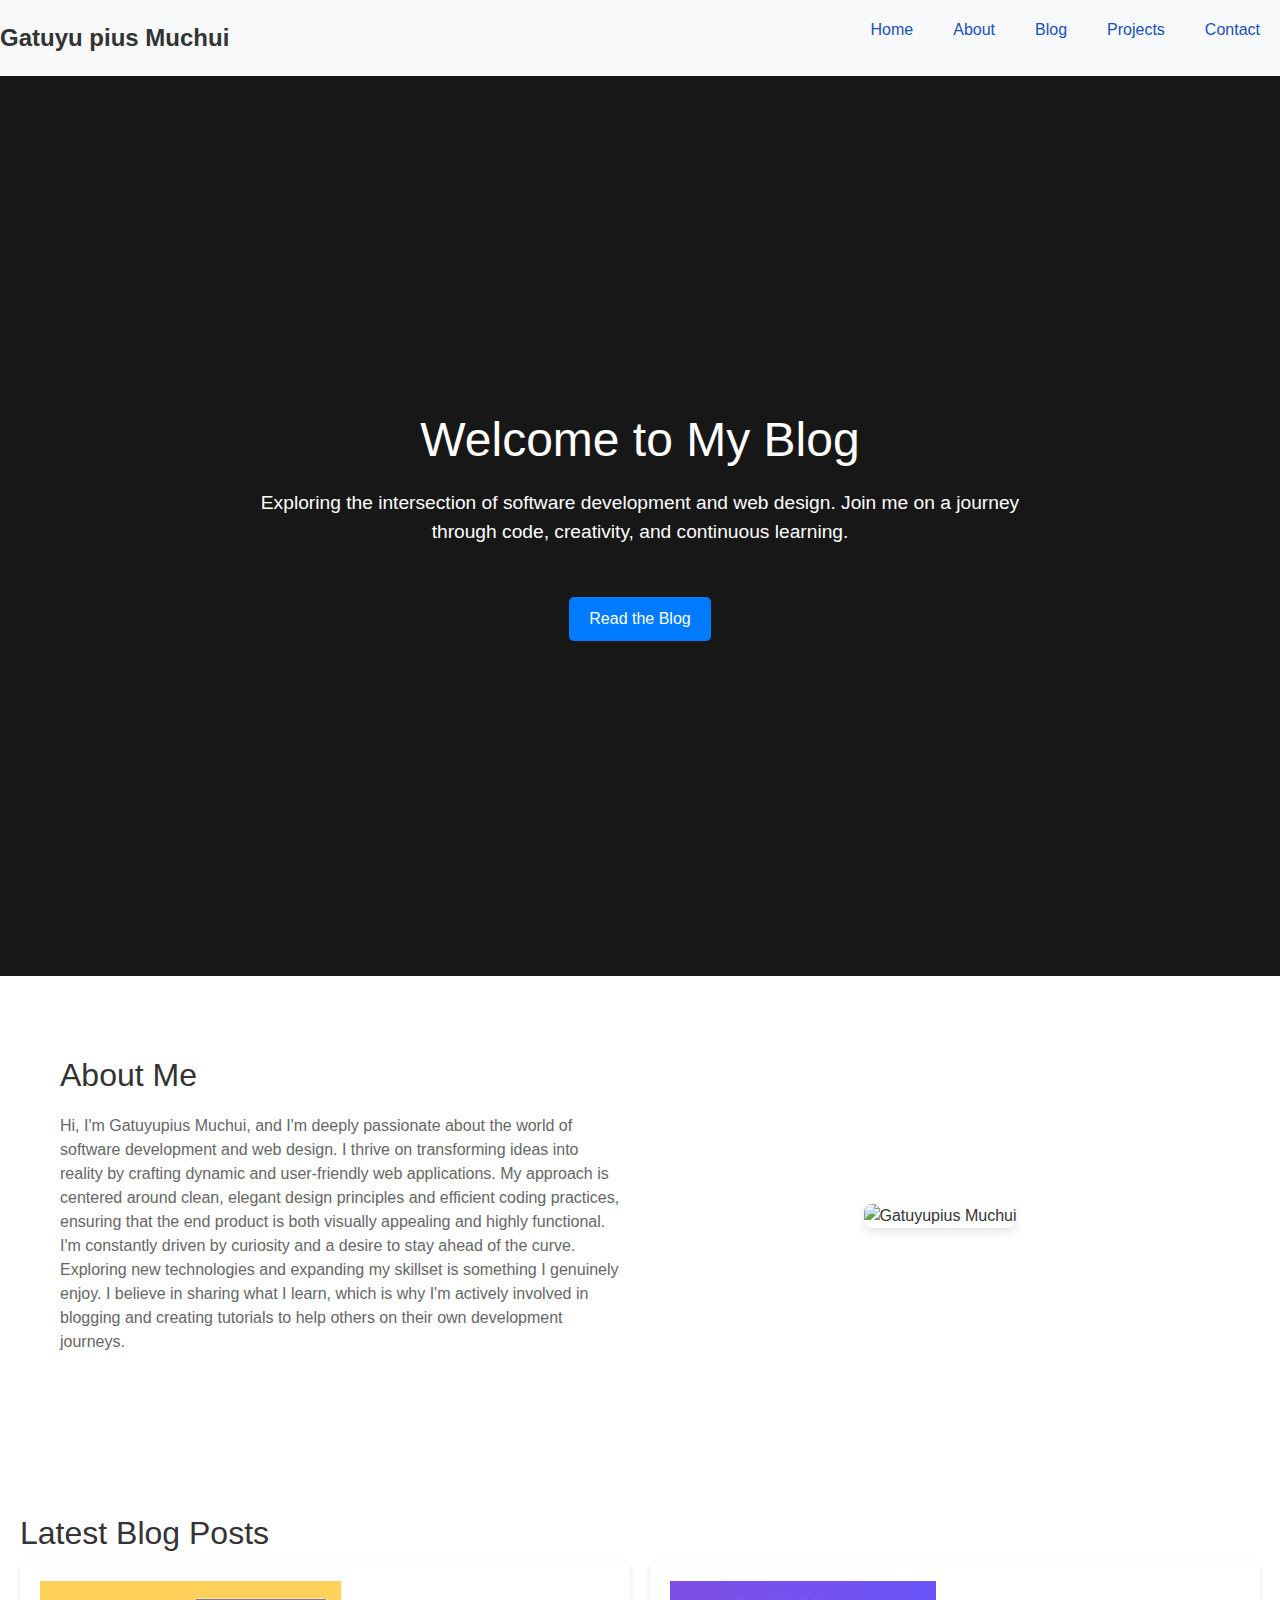
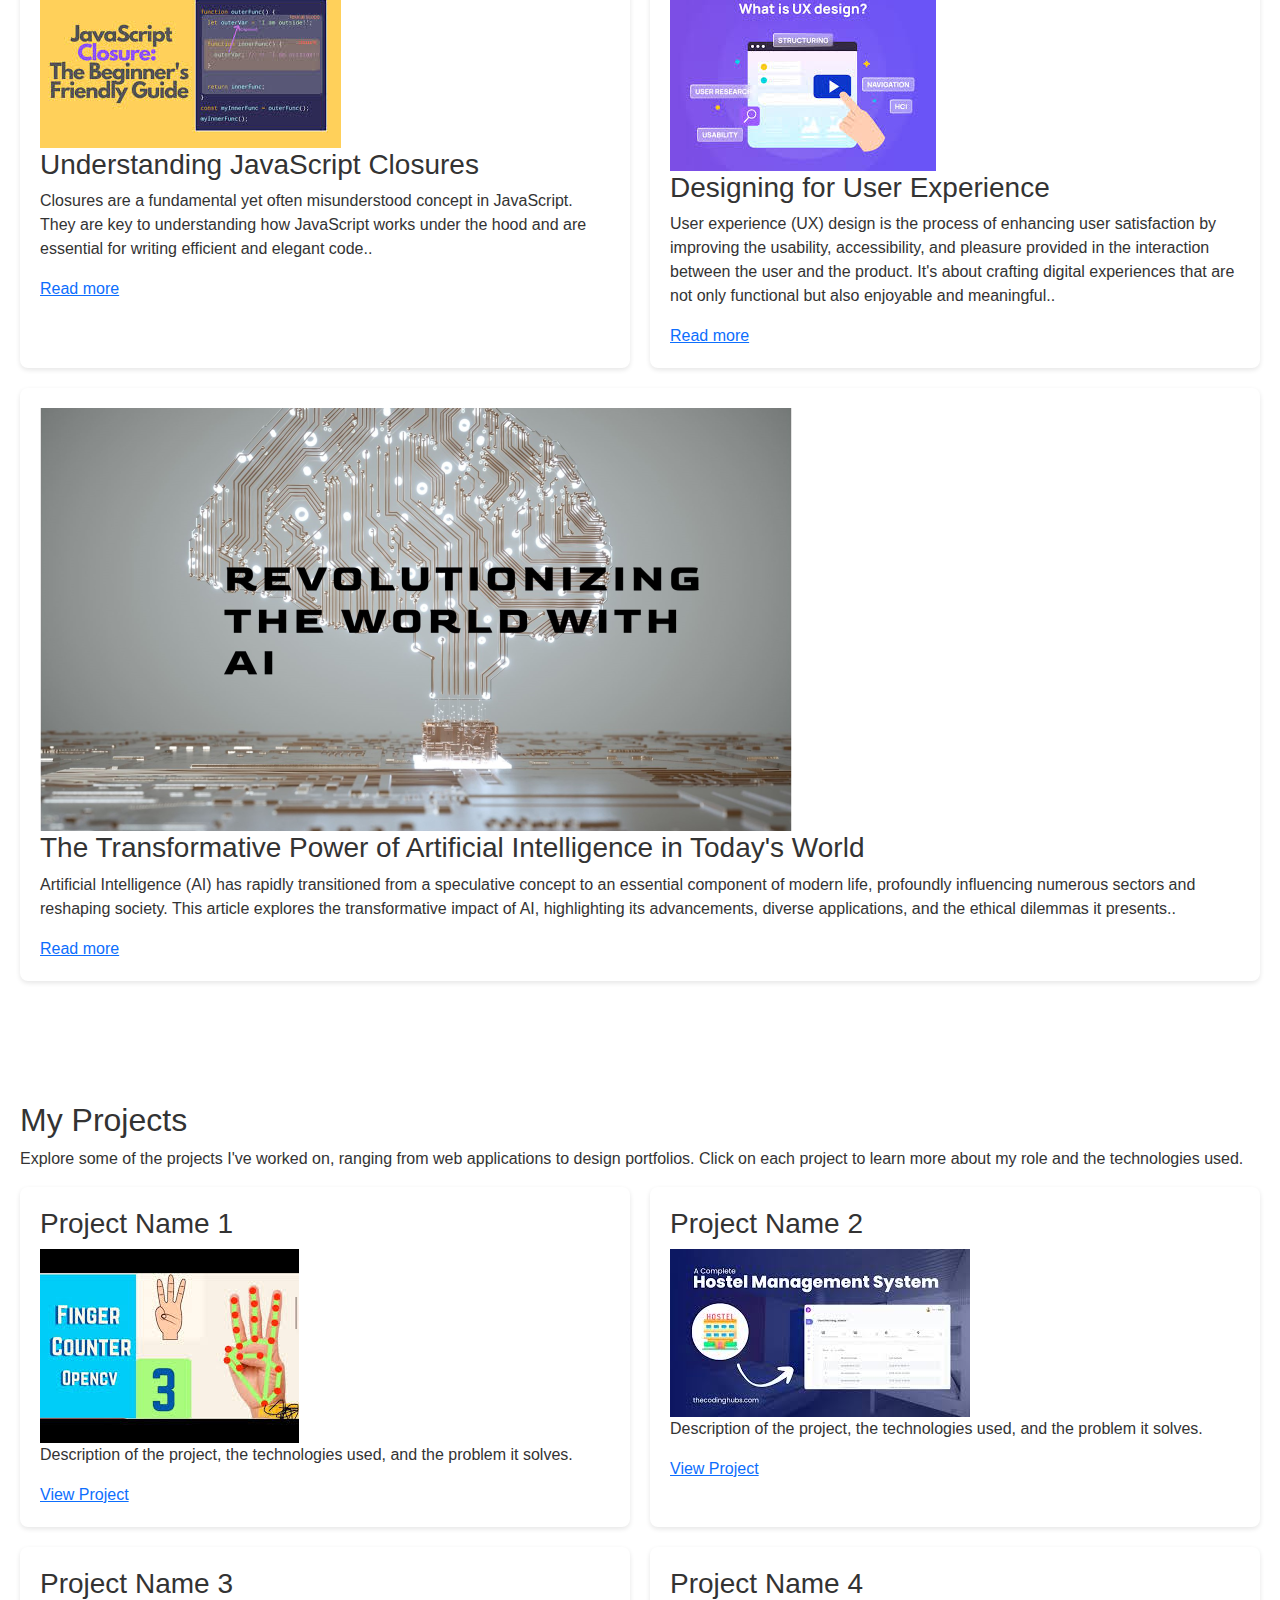
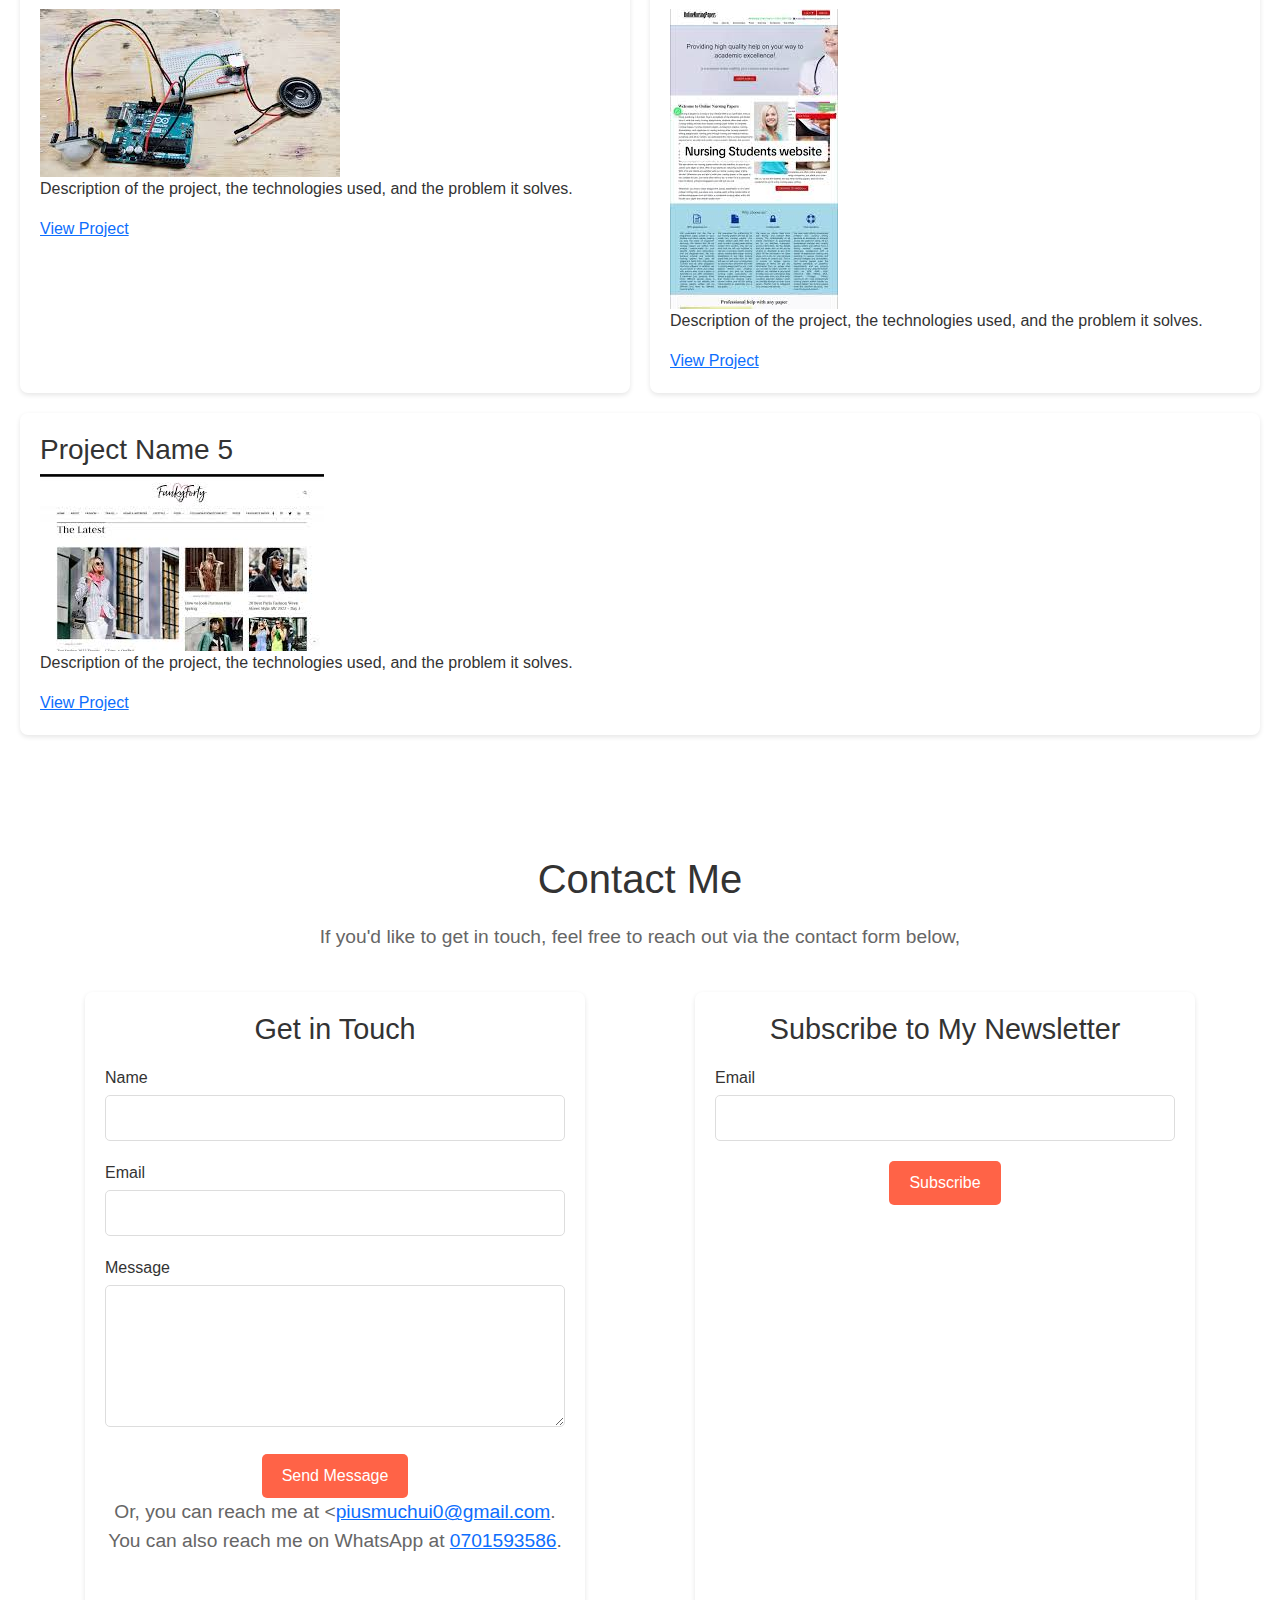
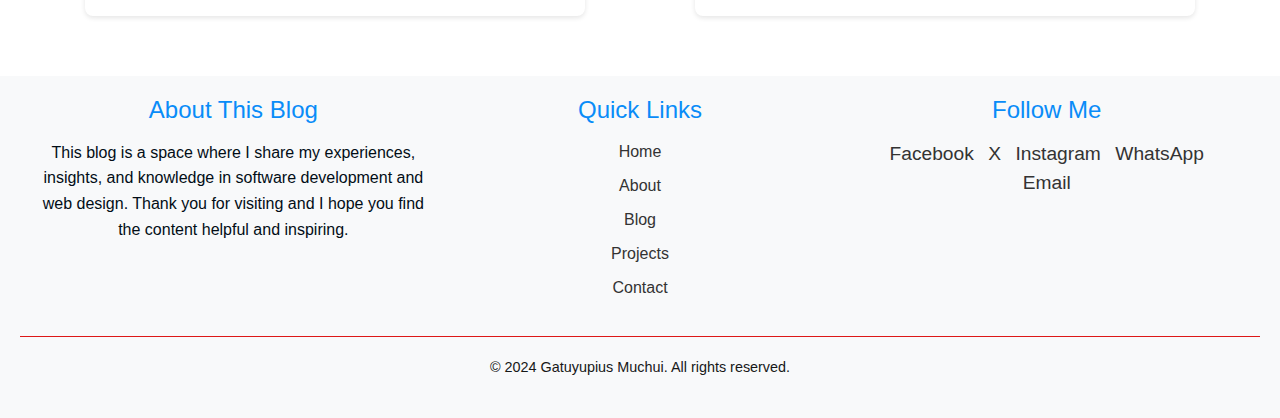
==== index.html @ 2386dae9 "Update index.html" ====
<!DOCTYPE html>
<html lang="en">
<head>
    <meta charset="UTF-8">
    <meta name="viewport" content="width=device-width, initial-scale=1.0">
    <title>Gatuyu pius Muchui Blog</title>
    <link rel="stylesheet" href="main.css">
    <link href="https://cdn.jsdelivr.net/npm/bootstrap@5.0.2/dist/css/bootstrap.min.css" rel="stylesheet">
    
    <style>
        /* Custom styles */
        body {
            font-family: 'Arial', sans-serif;
            color: #333;
        }
        .navbar, .footer-section {
            background-color: #f8f9fa;
        }
        .navbar .logo a {
            font-size: 1.5em;
            color: #333;
            text-decoration: none;
        }
        .hero-section {
            background-image: url('assets/blog-banner.jpg'); 
            background-size: cover;
            background-position: center;
            color: white;
            padding: 100px 20px;
            text-align: center;
        }
        .hero-section .cta-button {
            background-color: #007bff;
            border: none;
            padding: 10px 20px;
            color: white;
            font-size: 1em;
            margin-top: 20px;
            cursor: pointer;
        }
        .about-section, .blog-section, .projects-section, .contact-section {
            padding: 60px 20px;
        }
        .about-section .about-image img, .blog-card img {
            max-width: 100%;
            height: auto;
        }
        .blog-grid, .projects-content, .contact-container {
            display: flex;
            flex-wrap: wrap;
            gap: 20px;
        }
        .blog-card, .project-card, .contact-form, .subscribe-form {
            flex: 1 0 45%; /* Adjust for responsiveness */
            min-width: 300px; 
            background-color: #fff;
            border-radius: 8px;
            box-shadow: 0 2px 5px rgba(0, 0, 0, 0.1);
            padding: 20px;
        }
        .footer-section {
            padding: 20px;
            text-align: center;
        }
        .footer-links ul, .footer-social {
            list-style-type: none;
            padding: 0;
        }
        .footer-links a, .footer-social a {
            color: #333;
            text-decoration: none;
        }
        .footer-social a {
            margin: 0 5px;
        }

        /* Media Queries for Responsiveness */
        @media (max-width: 768px) { 
            .blog-grid, .projects-content, .contact-container {
                flex-direction: column; 
            }
            .blog-card, .project-card, .contact-form, .subscribe-form {
                flex: 1 0 100%; /* Take full width on smaller screens */
                margin-bottom: 20px; 
            }
        }
    </style> 
</head>

<body>
    <header class="navbar">
        <div class="logo">
            <a href="#home">Gatuyu pius Muchui</a>
        </div>
        <nav class="nav-links">
            <ul>
                <li><a href="#home">Home</a></li>
                <li><a href="#about">About</a></li>
                <li><a href="#blog">Blog</a></li>
                <li><a href="#projects">Projects</a></li>
                <li><a href="#contact">Contact</a></li>
            </ul>
        </nav>
    </header>

    <section class="hero-section">
        <div class="hero-content">
            <h1>Welcome to My Blog</h1>
            <p>Exploring the intersection of software development and web design. Join me on a journey through code, creativity, and continuous learning.</p>
            <button class="cta-button" onclick="window.location.href='#blog'">Read the Blog</button>
        </div>
    </section>

    <section id="about" class="about-section">
        <div class="about-container">
            <div class="about-text">
                <h2>About Me</h2>
                <p>
                    Hi, I'm Gatuyupius Muchui, and I'm deeply passionate about the world of software development and web design. I thrive on transforming ideas into reality by crafting dynamic and user-friendly web applications. My approach is centered around clean, elegant design principles and efficient coding practices, ensuring that the end product is both visually appealing and highly functional.

I'm constantly driven by curiosity and a desire to stay ahead of the curve. Exploring new technologies and expanding my skillset is something I genuinely enjoy. I believe in sharing what I learn, which is why I'm actively involved in blogging and creating tutorials to help others on their own development journeys.


                </p>
            </div>
            <div class="about-image">
                <img src="statics/images/5i.jpg" alt="Gatuyupius Muchui" /> 
            </div>
        </div>
    </section>

    <section id="blog" class="blog-section">
        <h2>Latest Blog Posts</h2>
        <div class="blog-grid">
            <div class="blog-card">
                <img src="statics/images/javascript.jpeg" alt="Blog Post Image" class="blog-image"> 
                <div class="blog-content">
                    <h3>Understanding JavaScript Closures</h3>
                    <p>Closures are a fundamental yet often misunderstood concept in JavaScript. They are key to understanding how JavaScript works under the hood and are essential for writing efficient and elegant code..</p>
                    <a href="javascript.html#read-more">Read more</a>
                </div>
            </div>
            <div class="blog-card">
                <img src="statics/images/userexperince.jpeg" alt="Blog Post Image" class="blog-image"> 
                <div class="blog-content">
                    <h3>Designing for User Experience</h3>
                    <p>User experience (UX) design is the process of enhancing user satisfaction by improving the usability, accessibility, and pleasure provided in the interaction between the user and the product. It's about crafting digital experiences that are not only functional but also enjoyable and meaningful..</p>
                    <a href="userexperince.html#read-more">Read more</a>
                </div>
            </div>

                <div class="blog-card">
                    <img src="statics/images/revulutionary AI.png" alt="Blog Post Image" class="blog-image"> 
                    <div class="blog-content">
                        <h3>The Transformative Power of Artificial Intelligence in Today's World</h3>
                        <p>Artificial Intelligence (AI) has rapidly transitioned from a speculative concept to an essential component of modern life, profoundly influencing numerous sectors and reshaping society. This article explores the transformative impact of AI, highlighting its advancements, diverse applications, and the ethical dilemmas it presents..</p>
                        <a href="https://www.linkedin.com/pulse/transformative-power-artificial-intelligence-todays-world-pius-muchui-5ytbf/?trackingId=%2BZwsG3EDQUuYqCe8SO51Cw%3D%3D#read-more">Read more</a>
                    </div>
            </div>

        </div>



            
        
    </section>

    <section id="projects" class="projects-section">
        <h2>My Projects</h2>
        <p>Explore some of the projects I've worked on, ranging from web applications to design portfolios. Click on each project to learn more about my role and the technologies used.</p>
        <div class="projects-content">
            <div class="project-card">
                <h3>Project Name 1</h3>
                <img src="statics/images/fingercounter.jpeg" alt="project image" class="blog-image"> 

                <p>Description of the project, the technologies used, and the problem it solves.</p>
                <a href="https://github.com/pius65/SmartFingerCounter#project-details">View Project</a>
            </div>
            <div class="project-card">
                <h3>Project Name 2</h3>
                <img src="statics/images/hostelmanagementsystem.jpeg" alt="project image" class="blog-image"> 

                <p>Description of the project, the technologies used, and the problem it solves.</p>
                <a href="https://github.com/pius65/Hostel-Web">View Project</a>
            </div>
            <div class="project-card">
                <h3>Project Name 3</h3>
                <img src="statics/images/multisensorysystem.jpeg" alt="project image" class="blog-image"> 


                <p>Description of the project, the technologies used, and the problem it solves.</p>
                <a href="https://github.com/pius65/mumlisensory-arduino-system#project-details">View Project</a>
            </div>
            <div class="project-card">
                <h3>Project Name 4</h3>
                <img src="statics/images/nursing1website.jpeg" alt="project image" class="blog-image"> 

                <p>Description of the project, the technologies used, and the problem it solves.</p>
                <a href="https://nursingpapersmarket.com/">View Project</a>
            </div>
            <div class="project-card">
                <h3>Project Name 5</h3>
                <img src="statics/images/clothingblog.jpeg" alt="project image" class="blog-image"> 

                <p>Description of the project, the technologies used, and the problem it solves.</p>
                <a href="https://deronclothing.netlify.app/">View Project</a>
            </div>
        </div>
    </section>

    <section id="contact" class="contact-section">
        <h2>Contact Me</h2>
        <p>If you'd like to get in touch, feel free to reach out via the contact form below,
            </p>
        <div class="contact-container">
            <div class="contact-form">
                <h3>Get in Touch</h3>
                <form action="/submit-form" method="post">
                    <div class="form-group">
                        <label for="name">Name</label>
                        <input type="text" id="name" name="name" required>
                    </div>
                    <div class="form-group">
                        <label for="email">Email</label>
                        <input type="email" id="email" name="email" required>
                    </div>
                    <div class="form-group">
                        <label for="message">Message</label>
                        <textarea id="message" name="message" rows="5" required></textarea>
                    </div>
                    <button type="submit" class="submit-button">Send Message</button>
                </form>
                <p>Or, you can reach me at <<a href="mailto:piusmuchui0@gmail.com">piusmuchui0@gmail.com</a>. <br>
                You can also reach me on WhatsApp at <a href="https://wa.me/254701593586" target="_blank">0701593586</a>.</a></p>
            </div>
            <div class="subscribe-form">
                <h3>Subscribe to My Newsletter</h3>
                <form action="/subscribe" method="post">
                    <div class="form-group">
                        <label for="subscribe-email">Email</label>
                        <input type="email" id="subscribe-email" name="subscribe-email" required>
                    </div>
                    <button type="submit" class="submit-button">Subscribe</button>
                </form>
            </div>
        </div>
    </section>

    <footer class="footer-section">
        <div class="footer-content">
            <div class="footer-about">
                <h3>About This Blog</h3>
                <p>This blog is a space where I share my experiences, insights, and knowledge in software development and web design. Thank you for visiting and I hope you find the content helpful and inspiring.</p>
            </div>
            <div class="footer-links">
                <h3>Quick Links</h3>
                <ul>
                    <li><a href="#home">Home</a></li>
                    <li><a href="#about">About</a></li>
                    <li><a href="#blog">Blog</a></li>
                    <li><a href="#projects">Projects</a></li>
                    <li><a href="#contact">Contact</a></li>
                </ul>
            </div>
            <div class="footer-social">
                <h3>Follow Me</h3>
                <a href="https://www.facebook.com" target="_blank">Facebook</a>
                <a href="https://www.X.com" target="_blank">X</a>
                <a href="https://www.instagram.com" target="_blank">Instagram</a>
                <a href="https://wa.me/254701593586" target="_blank">WhatsApp</a>
                <a href="mailto:piusmuchui0@gmail.com#Email" target="_blank">Email</a>
                

                
            </div>
        </div>
        <div class="footer-bottom">
            <p>&copy; 2024 Gatuyupius Muchui. All rights reserved.</p>
        </div>
    </footer>

<script src="scripts.js"></script>
<script src="https://cdn.jsdelivr.net/npm/bootstrap@5.0.2/dist/js/bootstrap.bundle.min.js"></script>
</body>
</html>
---- main.css ----
/* Reset some default styles */
body, ul {
    margin: 0;
    padding: 0;
}

/* Set a common font and background color */
body {
    font-family: Arial, sans-serif;
    background-color: #0e0d0d;
}

.navbar {
    display: flex;
    justify-content: space-between;
    align-items: center;
    background-color: #0c0b0b;
    padding: 10px 20px;
}

.logo a {
    color: #ff6347; 
    text-decoration: none;
    font-size: 24px;
    font-weight: bold;
}

.nav-links ul {
    list-style: none;
    display: flex;
}

.nav-links a {
    color: rgb(25, 80, 182);
    text-decoration: none;
    padding: 10px 20px;
    display: block;
}

.nav-links a:hover {
    background-color: #575757;
    border-radius: 4px;
}

.dropdown {
    position: relative;
    display: inline-block;
}

.dropdown-content {
    display: none;
    position: absolute;
    background-color: #333;
    box-shadow: 0px 8px 16px 0px rgba(0,0,0,0.2);
    z-index: 1;
    min-width: 160px;
}

.dropdown-content a {
    color: white;
    padding: 12px 16px;
    text-decoration: none;
    display: block;
}

.dropdown-content a:hover {
    background-color: #575757;
}

.dropdown:hover .dropdown-content {
    display: block;
}

.dropdown:hover .dropbtn {
    background-color: #575757;
}


/* Reset some default styles */
body, h2, p {
    margin: 0;
    padding: 0;
}

body {
    font-family: Arial, sans-serif;
    background-color: #f4f4f4;
    line-height: 1.6;
}

.about-section {
    padding: 40px 20px;
    background-color: #ffffff;
}

.about-container {
    display: flex;
    flex-wrap: wrap;
    max-width: 1200px;
    margin: 0 auto;
    align-items: center;
}

.about-text {
    flex: 1;
    min-width: 300px;
    padding: 20px;
}

.about-text h2 {
    color: #333;
    margin-bottom: 20px;
}

.about-text p {
    color: #666;
    margin-bottom: 20px;
}

.about-image {
    flex: 1;
    min-width: 300px;
    padding: 20px;
    text-align: center;
}

.about-image img {
    max-width: 100%;
    height: auto;
    border-radius: 8px;
    box-shadow: 0px 4px 8px rgba(0, 0, 0, 0.1);
}


/* hero section */
/* Reset and common styles */
body, h1, p {
    margin: 0;
    padding: 0;
}

body {
    font-family: 'Arial', sans-serif;
    background-color: #f4f4f4;
    line-height: 1.6;
}

/* Hero Section Styles */
.hero-section {
    position: right;
    background: url('C:\Users\PIUS MUCHUI\Downloads\WEBSITE\assets\8.jpeg') no-repeat center center/cover;
    height: 100vh;
    color: rgb(221, 27, 27);
    display: flex;
    justify-content: center;
    align-items: center;
    text-align: center;
    padding: 0 20px;
    box-shadow: inset 0 0 0 1000px rgba(7, 7, 7, 0.938);
}

.hero-content {
    max-width: 800px;
    z-index: 2;
    position: right;
}

.hero-content h1 {
    font-size: 3rem;
    margin-bottom: 20px;
}

.hero-content p {
    font-size: 1.2rem;
    margin-bottom: 30px;
}

.cta-button {
    background-color: #ff6347;
    color: rgb(20, 78, 202);
    padding: 15px 30px;
    border: none;
    border-radius: 5px;
    cursor: pointer;
    font-size: 1.2rem;
    transition: background-color 0.3s ease;
}

.cta-button:hover {
    background-color: #e55337;
}

.find-gym {
    margin-top: 30px;
}


.find-gym input {
    padding: 10px;
    font-size: 1rem;
    border: none;
    border-radius: 5px;
    width: calc(100% - 120px);
    margin-right: 10px;
}

.search-button {
    background-color: #ff6347;
    color: white;
    padding: 10px 20px;
    border: none;
    border-radius: 5px;
    cursor: pointer;
    transition: background-color 0.3s ease;
}

.search-button:hover {
    background-color: #e55337;
}

/* Classes */
/* Reset and common styles */
body, h2, h3, p, ul {
    margin: 0;
    padding: 0;
}

body {
    font-family: 'Arial', sans-serif;
    background-color: #f4f4f4;
    line-height: 1.6;
}

/* Classes Section Styles */
/* Reset and common styles */
body, h2, h3, p, ul {
    margin: 0;
    padding: 0;
}

body {
    font-family: 'Arial', sans-serif;
    background-color: #f4f4f4;
    line-height: 1.6;
}

/* Classes Section Styles */
.classes-section {
    padding: 60px 20px;
    background-color: #fff;
    text-align: center;
}

.classes-section h2 {
    margin-bottom: 40px;
    font-size: 2.5rem;
    color: #333;
}

.class-grid {
    display: flex;
    flex-wrap: wrap;
    justify-content: space-around;
    gap: 20px;
    max-width: 1200px;
    margin: 0 auto;
}

.class-card {
    background-color: #f9f9f9;
    border-radius: 8px;
    box-shadow: 0px 4px 8px rgba(0, 0, 0, 0.1);
    overflow: hidden;
    flex: 1;
    min-width: 300px;
    max-width: 360px;
    margin-bottom: 20px;
    transition: transform 0.3s ease;
}

.class-card:hover {
    transform: translateY(-10px);
}

.class-image {
    width: 100%;
    height: auto;
    border-bottom: 5px solid #ff6347;
}

.class-content {
    padding: 20px;
}

.class-content h3 {
    font-size: 1.5rem;
    color: #333;
    margin-bottom: 15px;
}

.class-content p {
    font-size: 1rem;
    color: #666;
    margin-bottom: 15px;
}

.class-content ul {
    list-style: none;
    padding-left: 0;
}

.class-content li {
    font-size: 1rem;
    color: #444;
    margin-bottom: 10px;
    position: relative;
    padding-left: 20px;
}

.class-content li::before {
    content: '✔';
    position: absolute;
    left: 0;
    color: #ff6347;
    font-size: 1rem;
}

/* Contact */
/* Reset and common styles */
body, h2, h3, p, form, label, input, textarea, button {
    margin: 0;
    padding: 0;
    box-sizing: border-box;
}

body {
    font-family: 'Arial', sans-serif;
    background-color: #f4f4f4;
    line-height: 1.6;
}

/* Contact Section Styles */
.contact-section {
    padding: 60px 20px;
    background-color: #fff;
    text-align: center;
}

.contact-section h2 {
    margin-bottom: 20px;
    font-size: 2.5rem;
    color: #333;
}

.contact-section p {
    margin-bottom: 40px;
    font-size: 1.2rem;
    color: #666;
}

.contact-container {
    display: flex;
    flex-wrap: wrap;
    justify-content: space-around;
    gap: 20px;
    max-width: 1200px;
    margin: 0 auto;
}

.contact-form, .subscribe-form {
    background-color: #f9f9f9;
    border-radius: 8px;
    padding: 20px;
    width: 100%;
    max-width: 500px;
    box-shadow: 0px 4px 8px rgba(0, 0, 0, 0.1);
}

.contact-form h3, .subscribe-form h3 {
    margin-bottom: 20px;
    font-size: 1.8rem;
    color: #333;
}

.form-group {
    margin-bottom: 20px;
    text-align: left;
}

.form-group label {
    display: block;
    margin-bottom: 5px;
    font-size: 1rem;
    color: #333;
}

.form-group input, .form-group textarea {
    width: 100%;
    padding: 10px;
    border: 1px solid #ddd;
    border-radius: 5px;
    font-size: 1rem;
    color: #333;
}

.form-group input:focus, .form-group textarea:focus {
    border-color: #ff6347;
    outline: none;
}

.submit-button {
    background-color: #ff6347;
    color: white;
    padding: 10px 20px;
    border: none;
    border-radius: 5px;
    cursor: pointer;
    font-size: 1rem;
    transition: background-color 0.3s ease;
    text-align: center;
    display: inline-block;
}

.submit-button:hover {
    background-color: #e55337;
}

/* Nutrition */
/* Reset and common styles */
body, h2, h3, p, ul {
    margin: 0;
    padding: 0;
}

body {
    font-family: 'Arial', sans-serif;
    background-color: #f4f4f4;
    line-height: 1.6;
}


.nutrition-section h2 {
    margin-bottom: 20px;
    font-size: 2.5rem;
    color: #333;
}



/* Gallery */
/* Reset and common styles */
body, h2 {
    margin: 0;
    padding: 0;
}

body {
    font-family: 'Arial', sans-serif;
    background-color: #f4f4f4;
    line-height: 1.6;
}

/* Gallery Section Styles */
.gallery-section {
    padding: 60px 20px;
    background-color: #141313;
    text-align: center;
}

.gallery-section h2 {
    margin-bottom: 40px;
    font-size: 2.5rem;
    color: #333;
}

/* Slideshow container */
.slideshow-container {
    position: relative;
    max-width: 1200px;
    margin: auto;
    overflow: show;
    border-radius: 8px;
}

.slide {
    display: show;
}

.gallery-image {
    width: 100%;
    height: auto;
    border-radius: 8px;
}

.caption {
    position: absolute;
    bottom: 20px;
    left: 20px;
    color: white;
    font-size: 1.5rem;
    background-color: rgba(0, 0, 0, 0.5);
    padding: 10px;
    border-radius: 5px;
}

/* Navigation buttons */
.prev, .next {
    cursor: pointer;
    position: absolute;
    top: 50%;
    width: auto;
    padding: 16px;
    margin-top: -22px;
    color: white;
    font-weight: bold;
    font-size: 18px;
    transition: 0.6s ease;
    border-radius: 0 3px 3px 0;
    user-select: none;
    background-color: rgba(0, 0, 0, 0.5);
}

.next {
    right: 0;
    border-radius: 3px 0 0 3px;
}

.prev:hover, .next:hover {
    background-color: rgba(0, 0, 0, 0.8);
}

/* Fade animation */
.fade {
    animation-name: fade;
    animation-duration: 1.5s;
}

@keyframes fade {
    from {opacity: .4}
    to {opacity: 1}
}


/* Footer section */
/* Footer Section Styles */
.footer-section {
    background-color: #111111;
    color: #f3ebeb;
    padding: 40px 20px;
}

.footer-content {
    display: flex;
    flex-wrap: wrap;
    justify-content: space-between;
    max-width: 1200px;
    margin: 0 auto;
    gap: 20px;
}

.footer-about, .footer-links, .footer-social {
    flex: 1;
    min-width: 200px;
}

.footer-about h3, .footer-links h3, .footer-social h3 {
    margin-bottom: 15px;
    font-size: 1.5rem;
    color: #098cf8;
}

.footer-about p {
    font-size: 1rem;
    line-height: 1.6;
    color: #020d16;

}

.footer-links ul {
    list-style: none;
    padding: 0;
    color: #098cf8;

}

.footer-links li {
    margin-bottom: 10px;
}

.footer-links a, .footer-social a {
    color: #1963ec;
    text-decoration: none;
    transition: color 0.3s;
}

.footer-links a:hover, .footer-social a:hover {
    color: #2518d3;
}

.footer-social a {
    display: inline-block;
    margin-right: 10px;
    font-size: 1.2rem;
    color: #c95d15;

}

.footer-bottom {
    text-align: center;
    padding: 20px 0;
    border-top: 1px solid #dd1717;
    margin-top: 20px;
}

.footer-bottom p {
    margin: 0;
    font-size: 0.9rem;
    color: #171818;

}
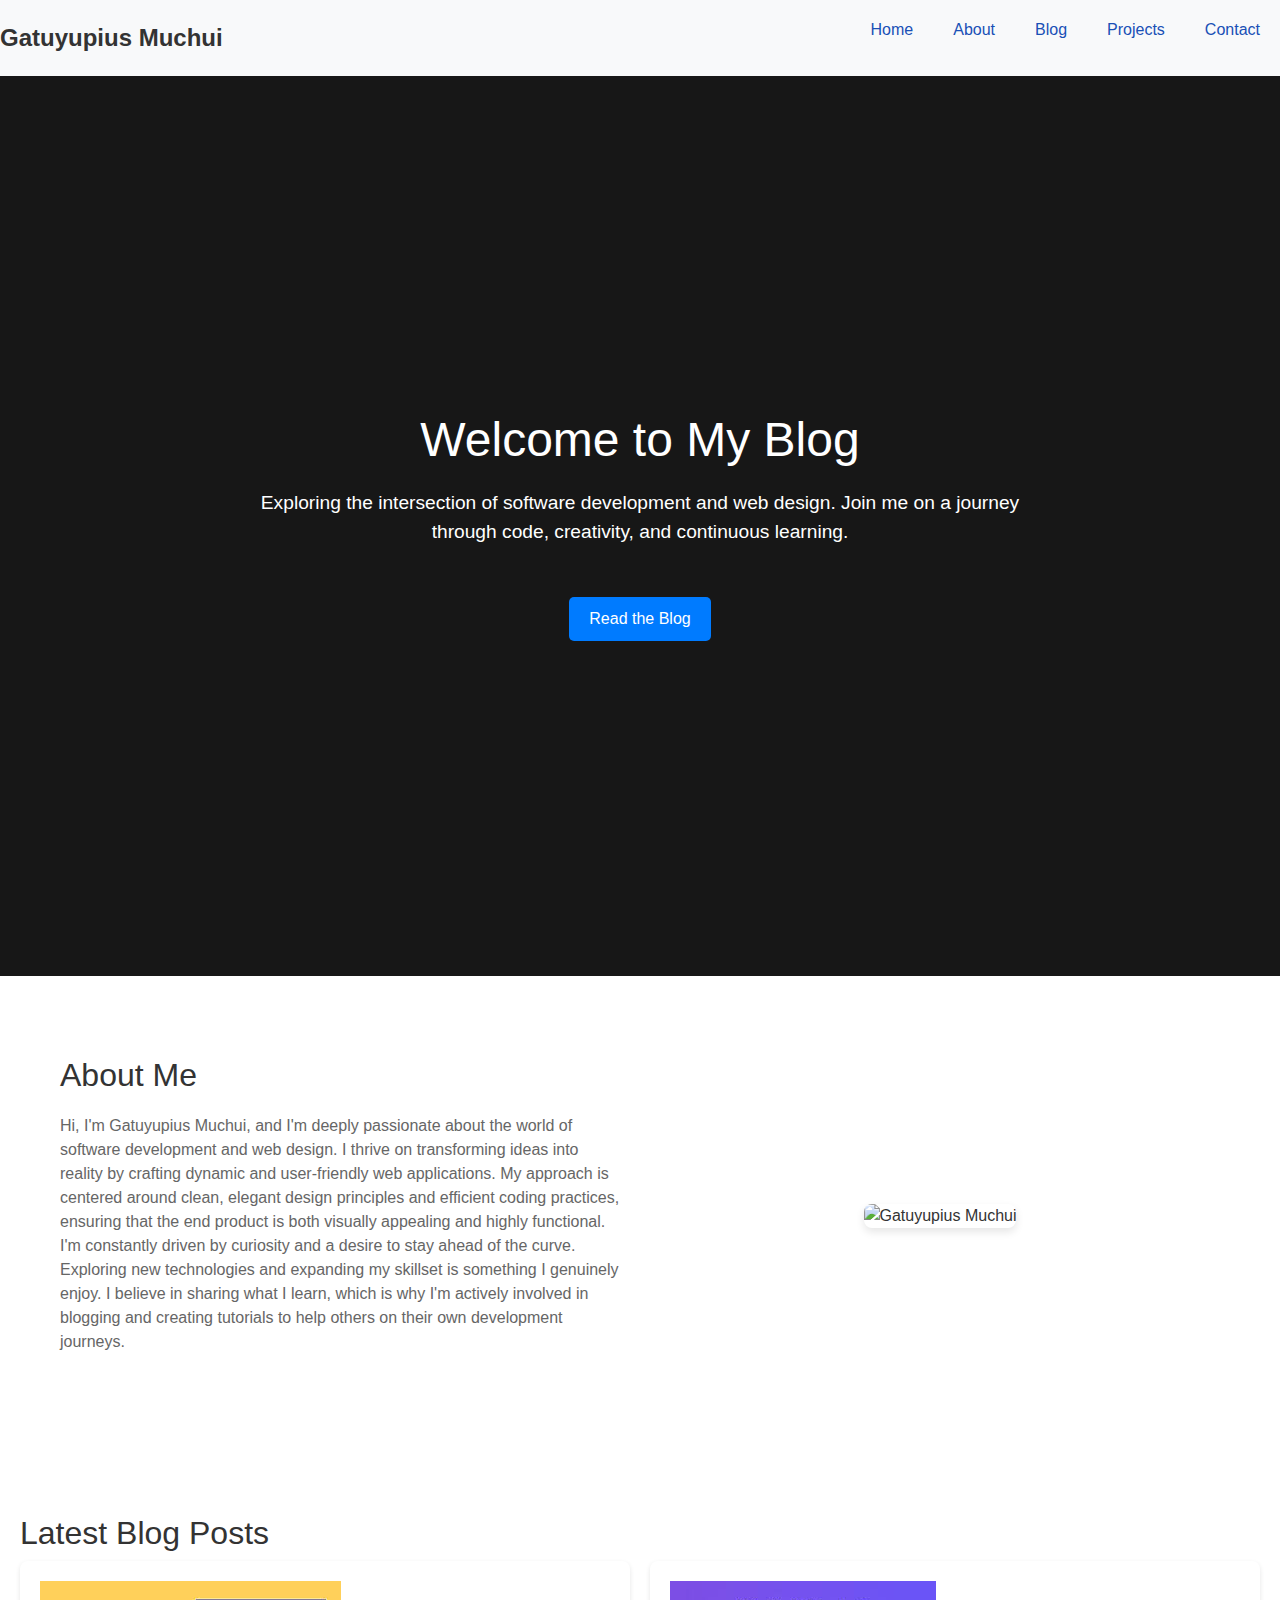
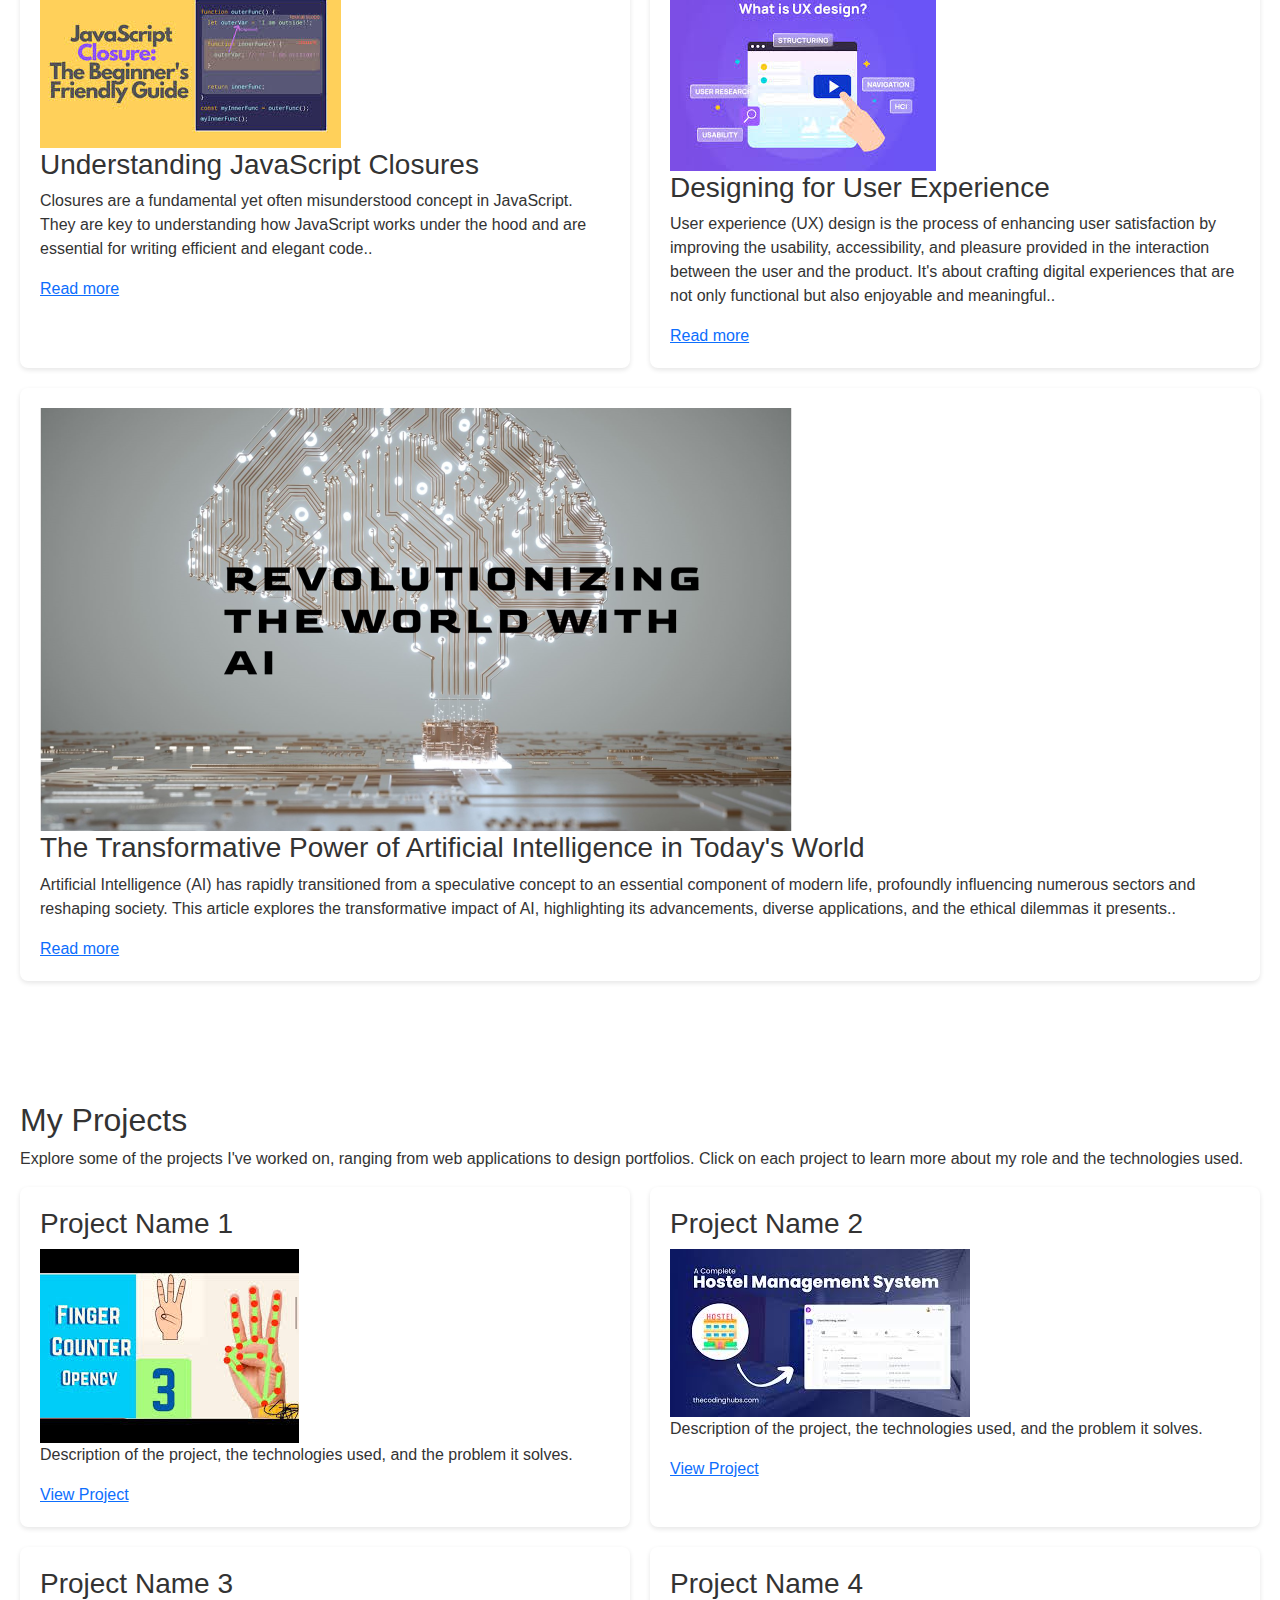
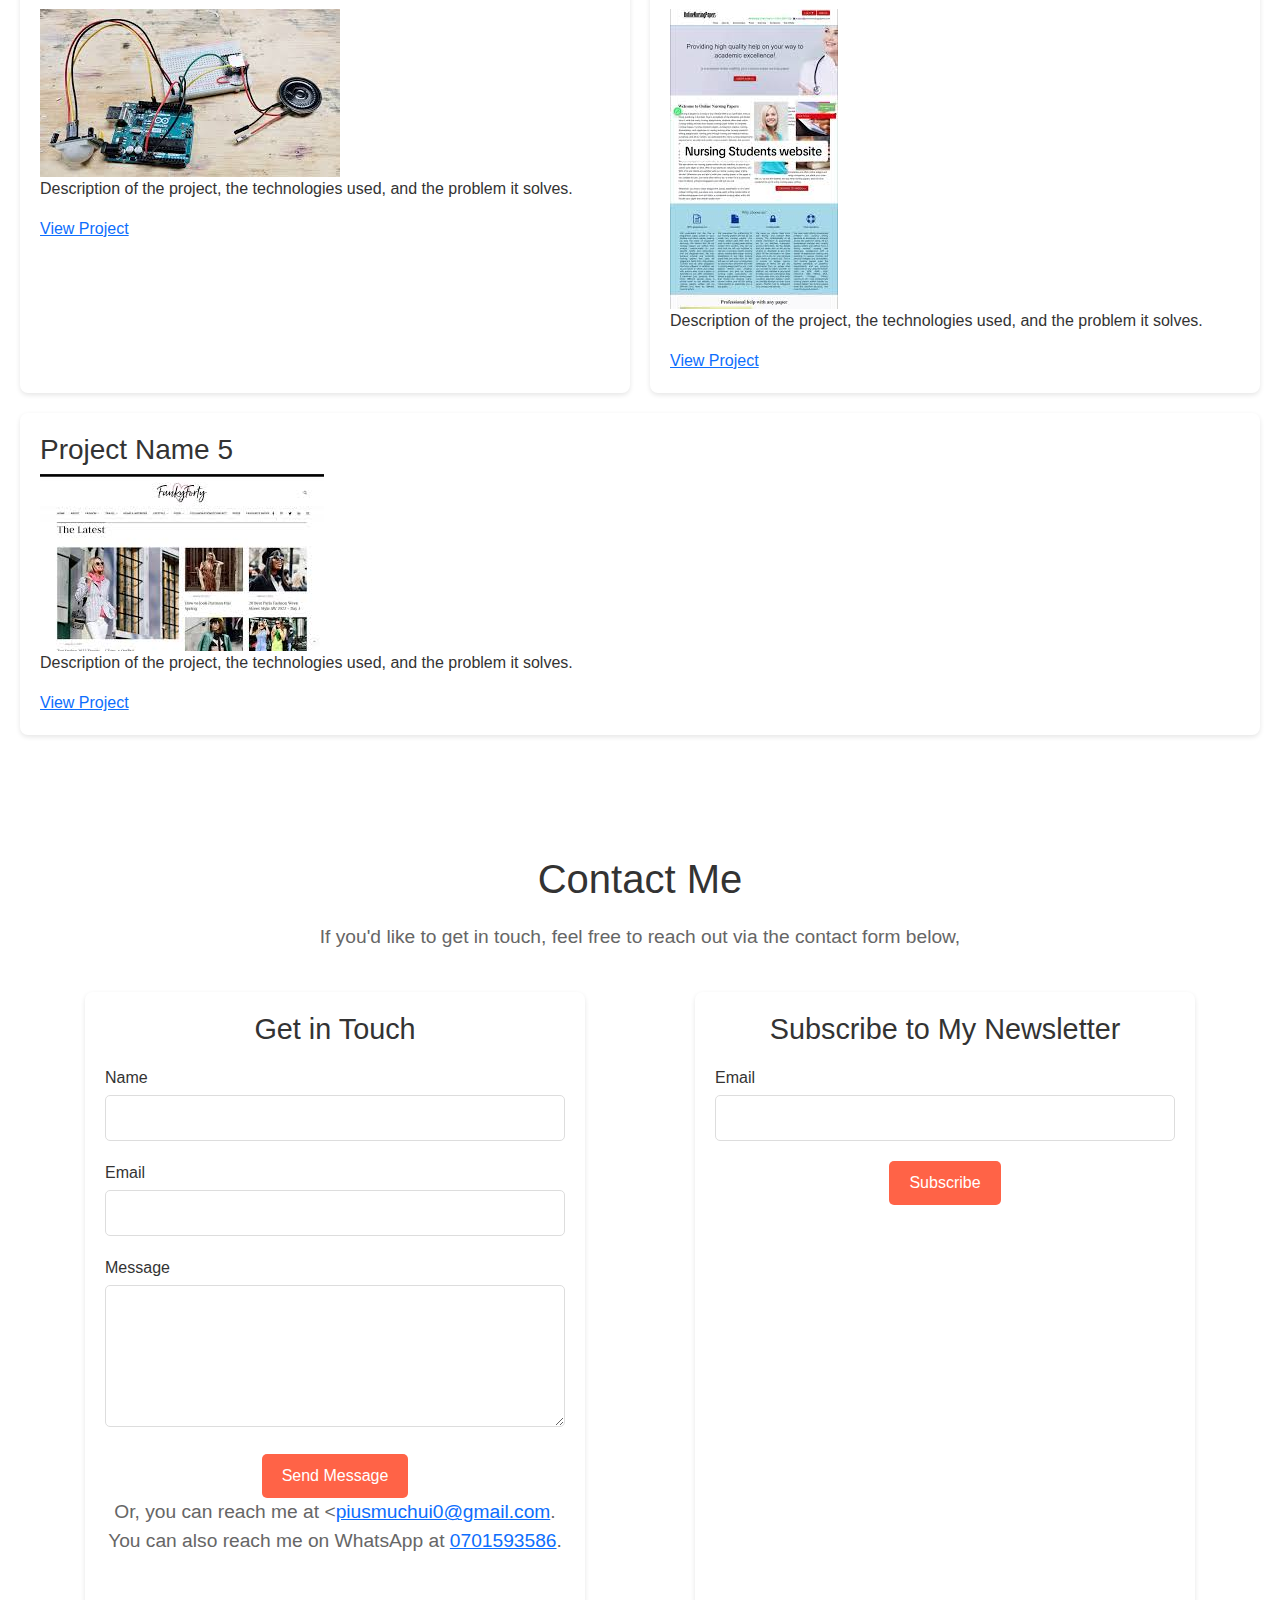
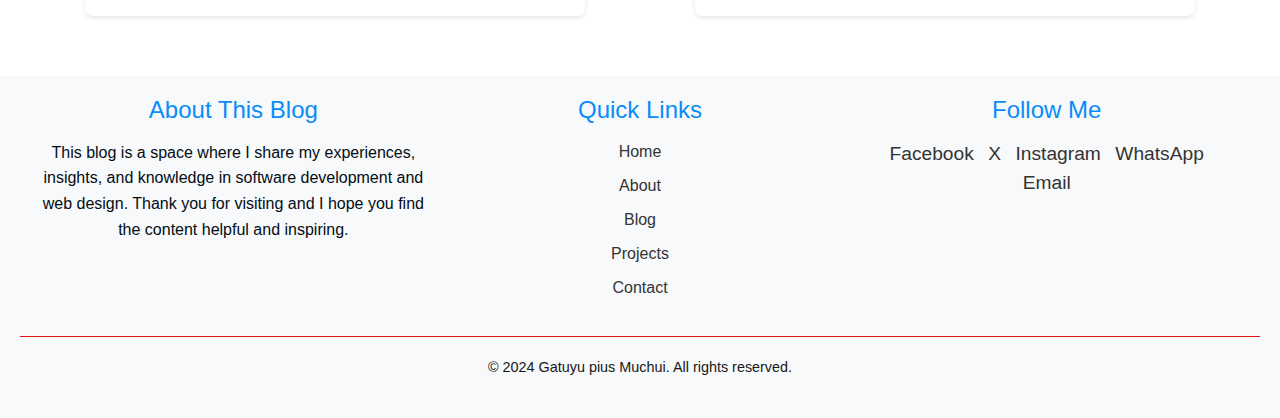
==== commit e210bdeb: "Update index.html" ====
--- a/index.html
+++ b/index.html
@@ -90,7 +90,7 @@
 <body>
     <header class="navbar">
         <div class="logo">
-            <a href="#home">Gatuyu pius Muchui</a>
+            <a href="#home">Gatuyupius Muchui</a>
         </div>
         <nav class="nav-links">
             <ul>
@@ -234,6 +234,8 @@
                 <p>Or, you can reach me at <<a href="mailto:piusmuchui0@gmail.com">piusmuchui0@gmail.com</a>. <br>
                 You can also reach me on WhatsApp at <a href="https://wa.me/254701593586" target="_blank">0701593586</a>.</a></p>
             </div>
+
+
             <div class="subscribe-form">
                 <h3>Subscribe to My Newsletter</h3>
                 <form action="/subscribe" method="post">
@@ -276,7 +278,7 @@
             </div>
         </div>
         <div class="footer-bottom">
-            <p>&copy; 2024 Gatuyupius Muchui. All rights reserved.</p>
+            <p>&copy; 2024 Gatuyu pius Muchui. All rights reserved.</p>
         </div>
     </footer>
 
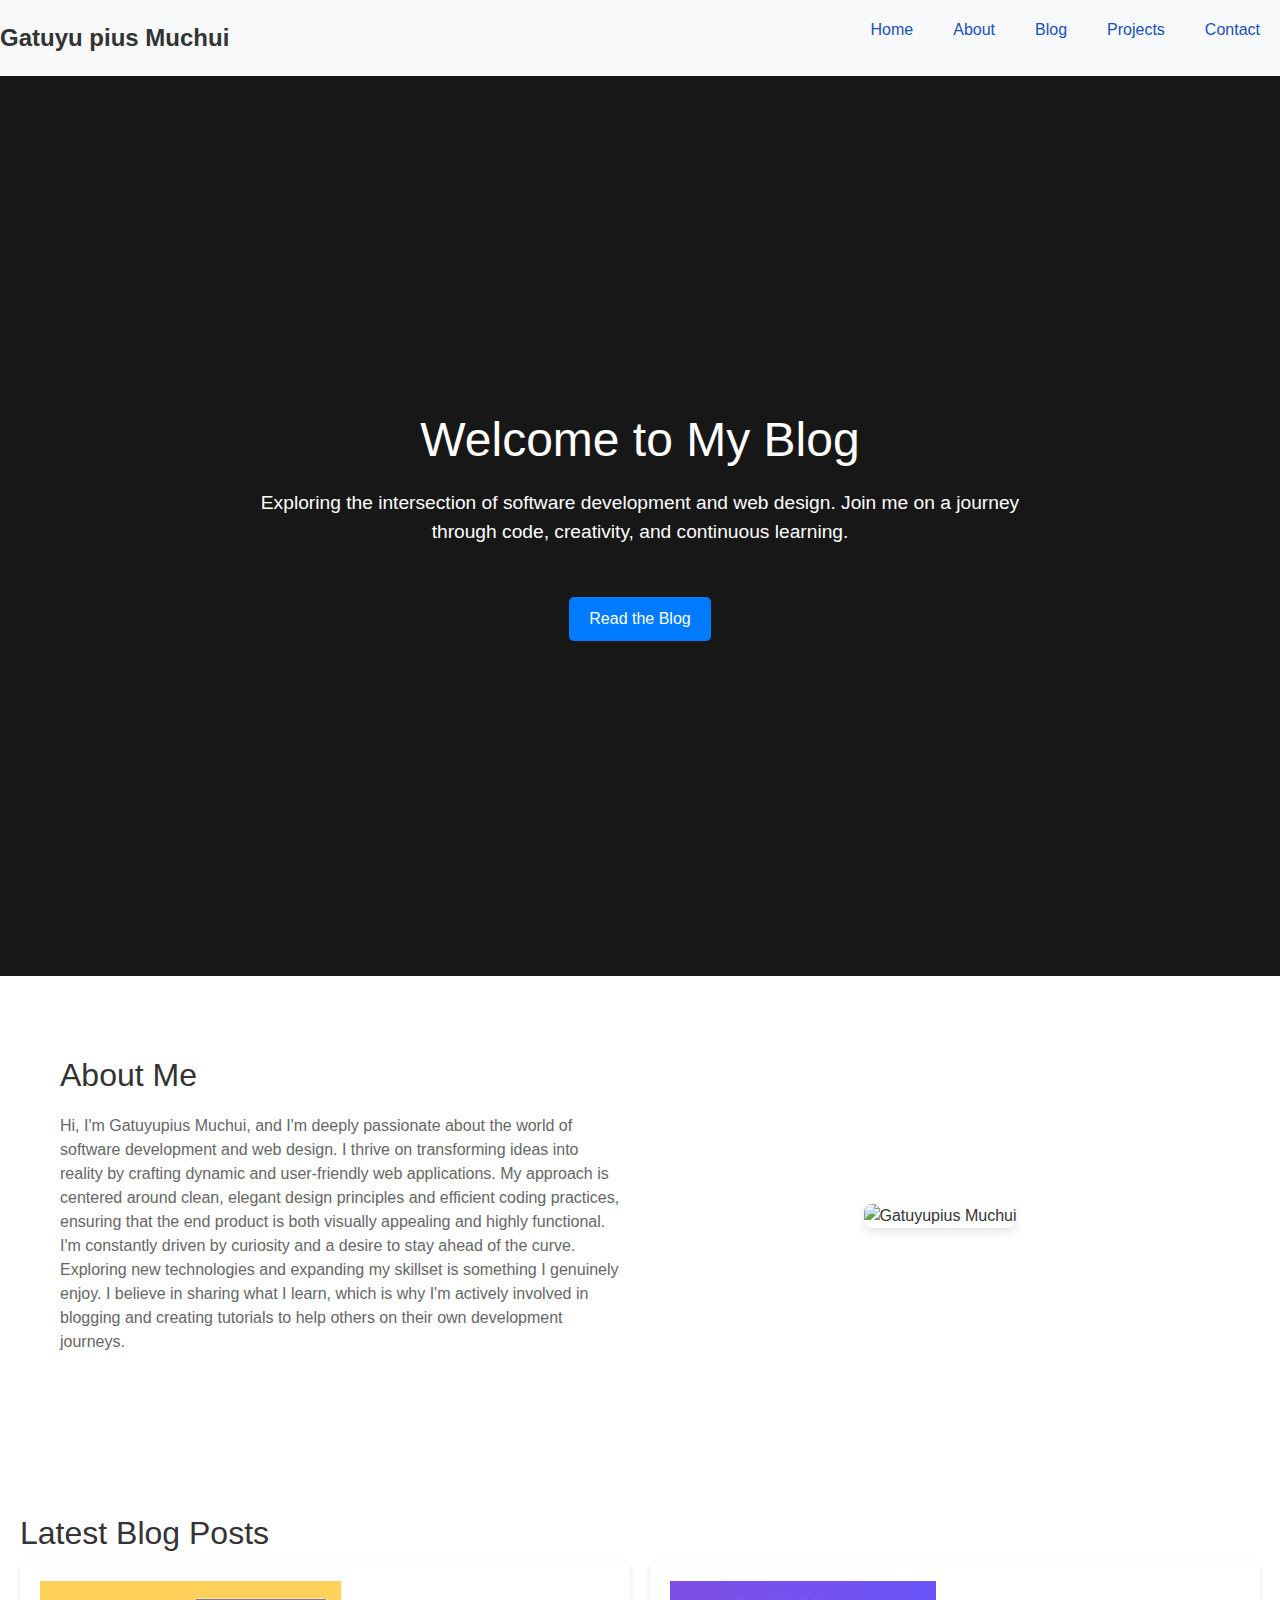
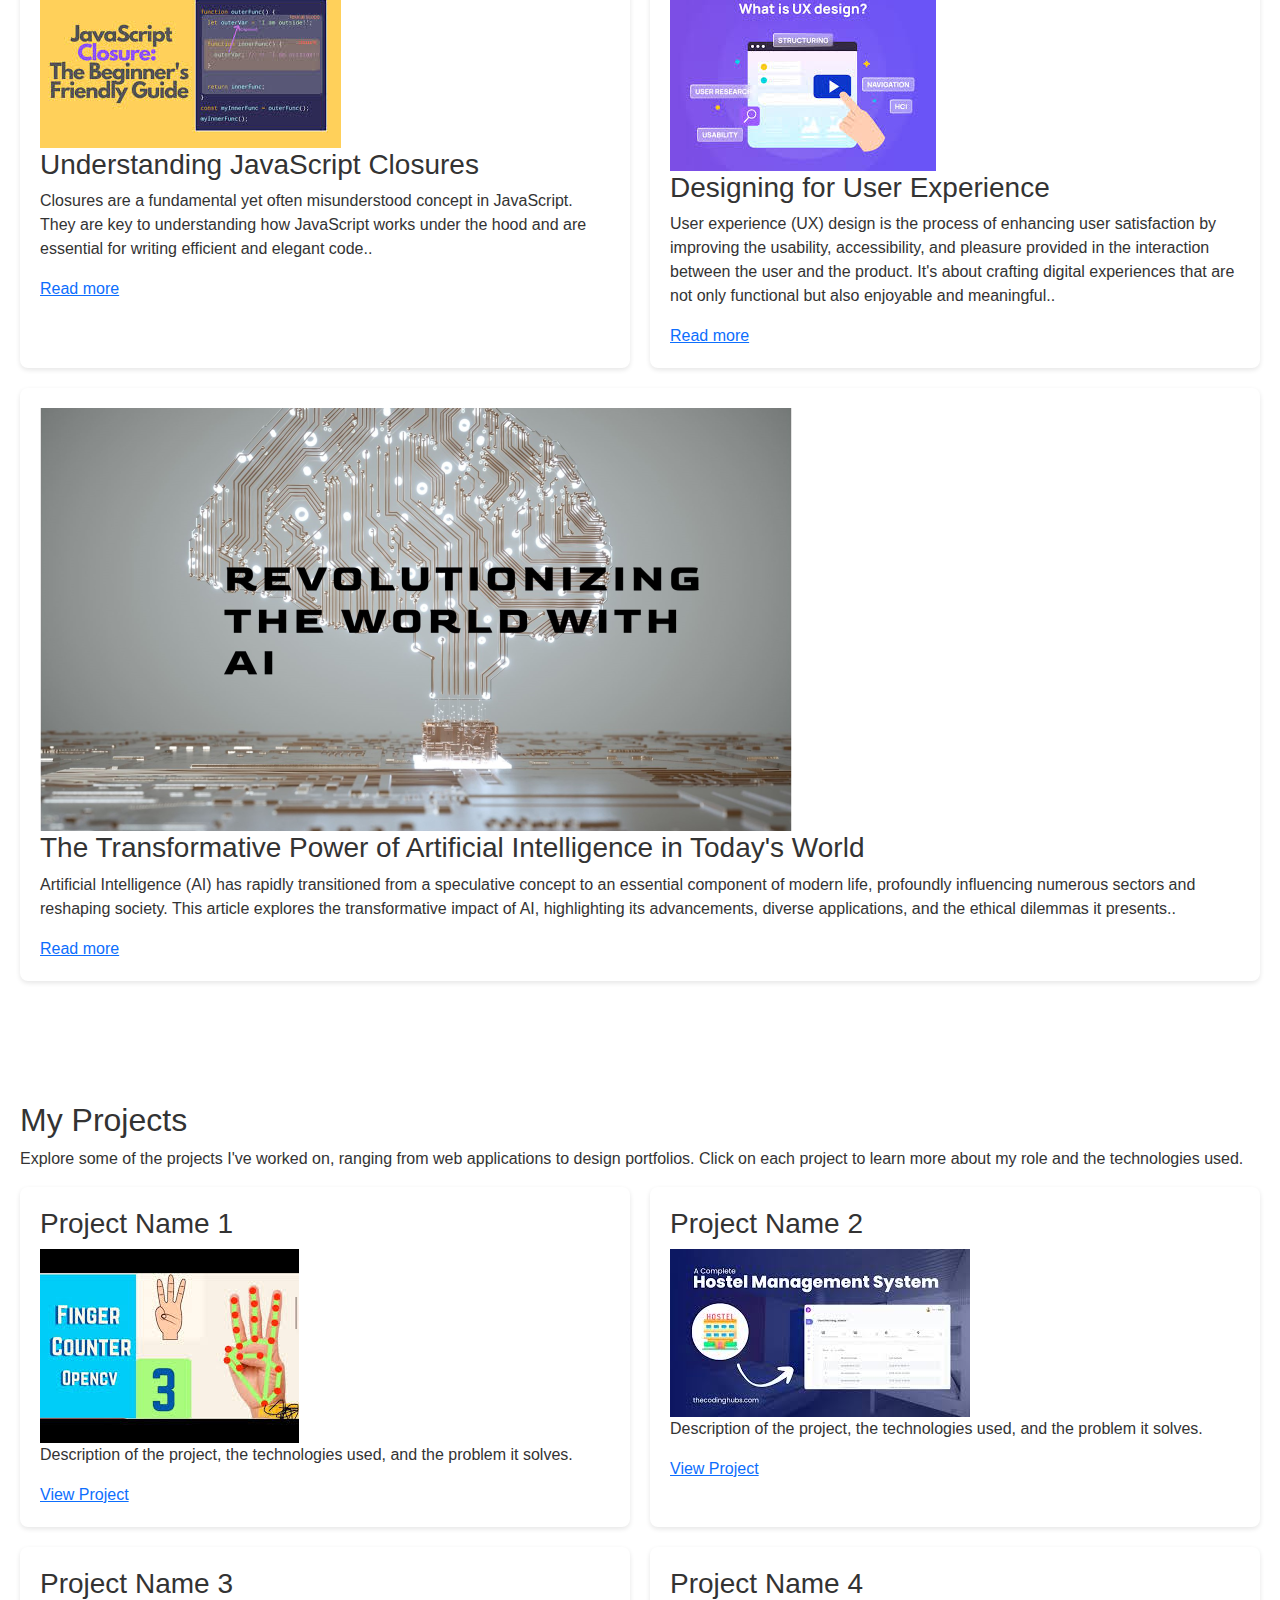
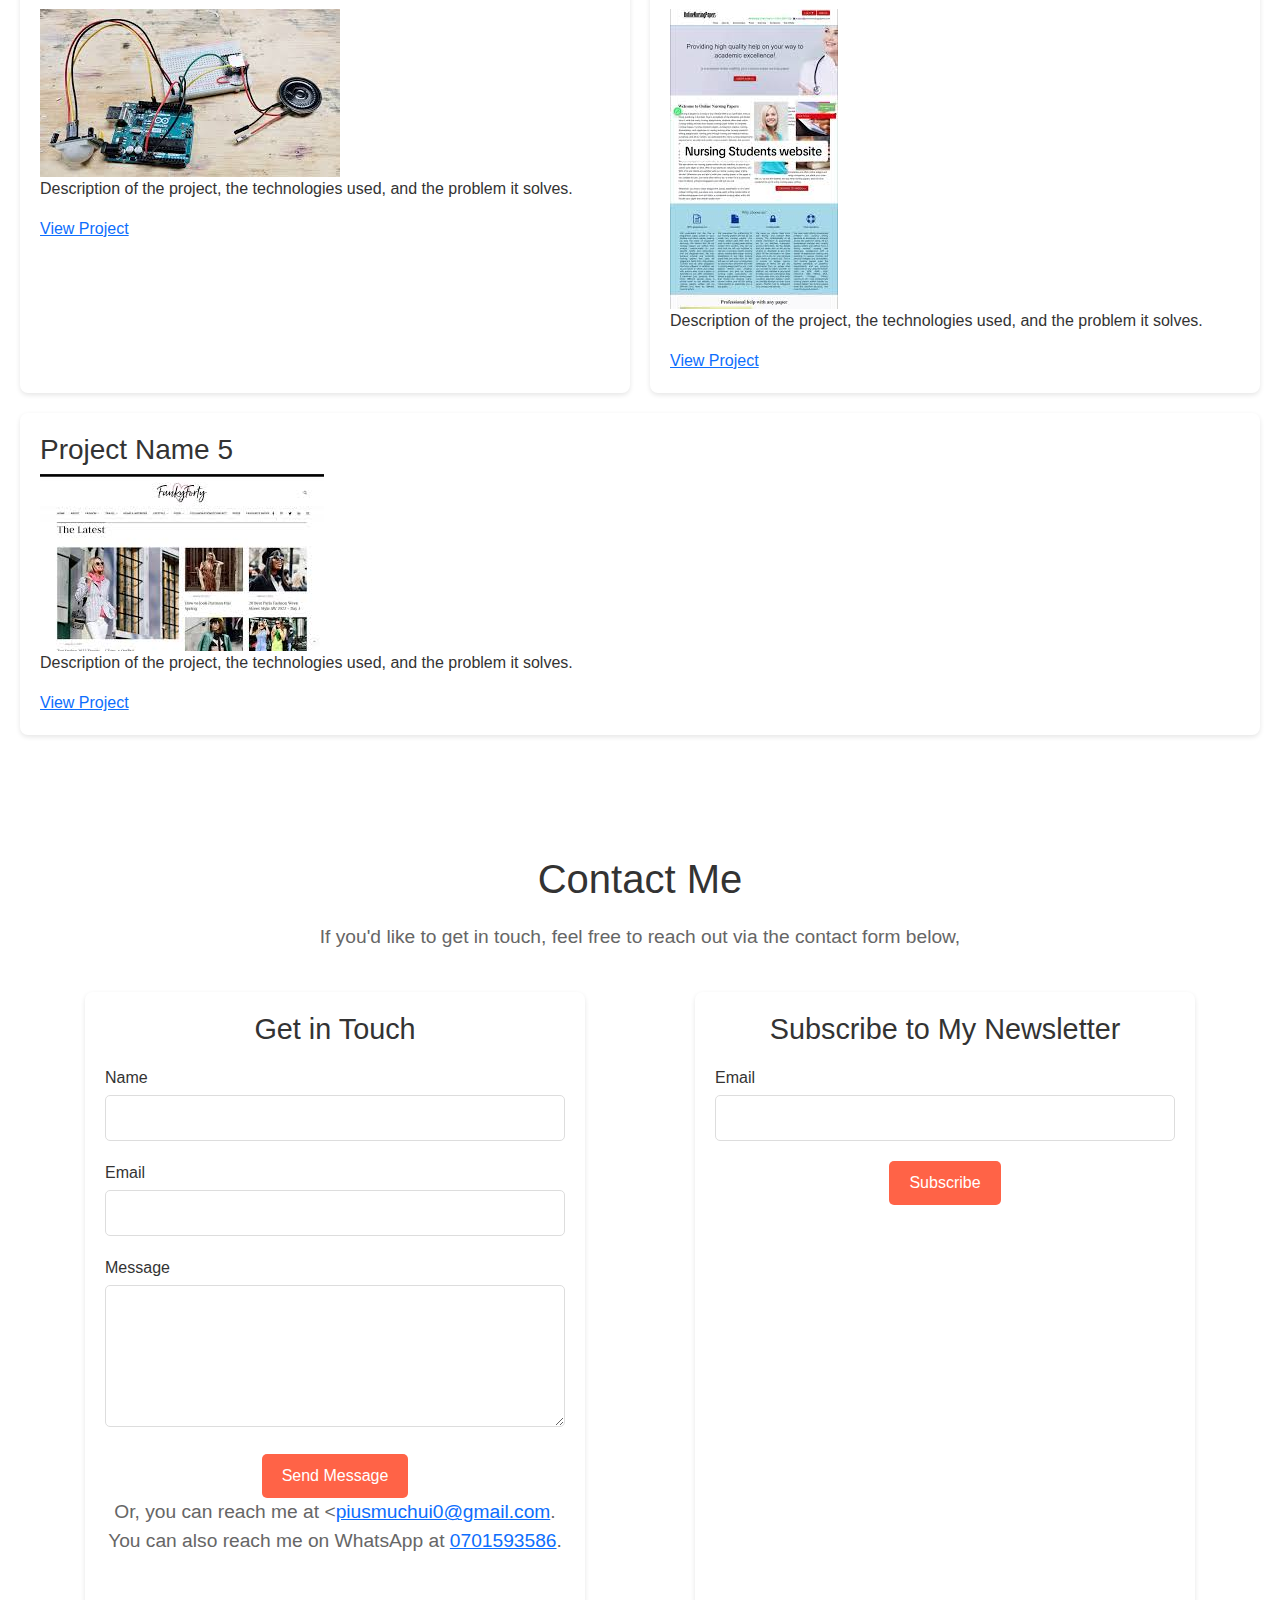
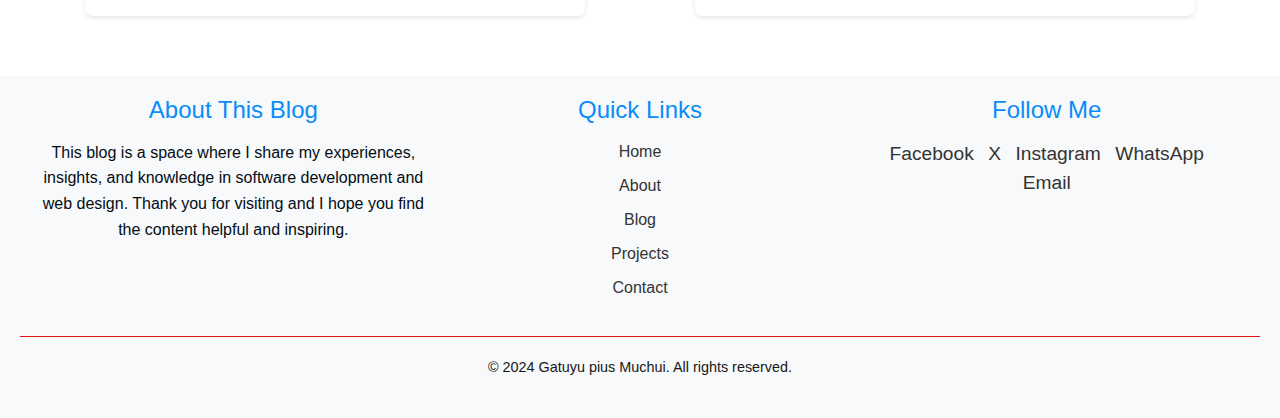
==== commit 5a59e4c4: "Update index.html" ====
--- a/index.html
+++ b/index.html
@@ -90,7 +90,7 @@
 <body>
     <header class="navbar">
         <div class="logo">
-            <a href="#home">Gatuyupius Muchui</a>
+            <a href="#home">Gatuyu pius Muchui</a>
         </div>
         <nav class="nav-links">
             <ul>
@@ -234,8 +234,6 @@
                 <p>Or, you can reach me at <<a href="mailto:piusmuchui0@gmail.com">piusmuchui0@gmail.com</a>. <br>
                 You can also reach me on WhatsApp at <a href="https://wa.me/254701593586" target="_blank">0701593586</a>.</a></p>
             </div>
-
-
             <div class="subscribe-form">
                 <h3>Subscribe to My Newsletter</h3>
                 <form action="/subscribe" method="post">
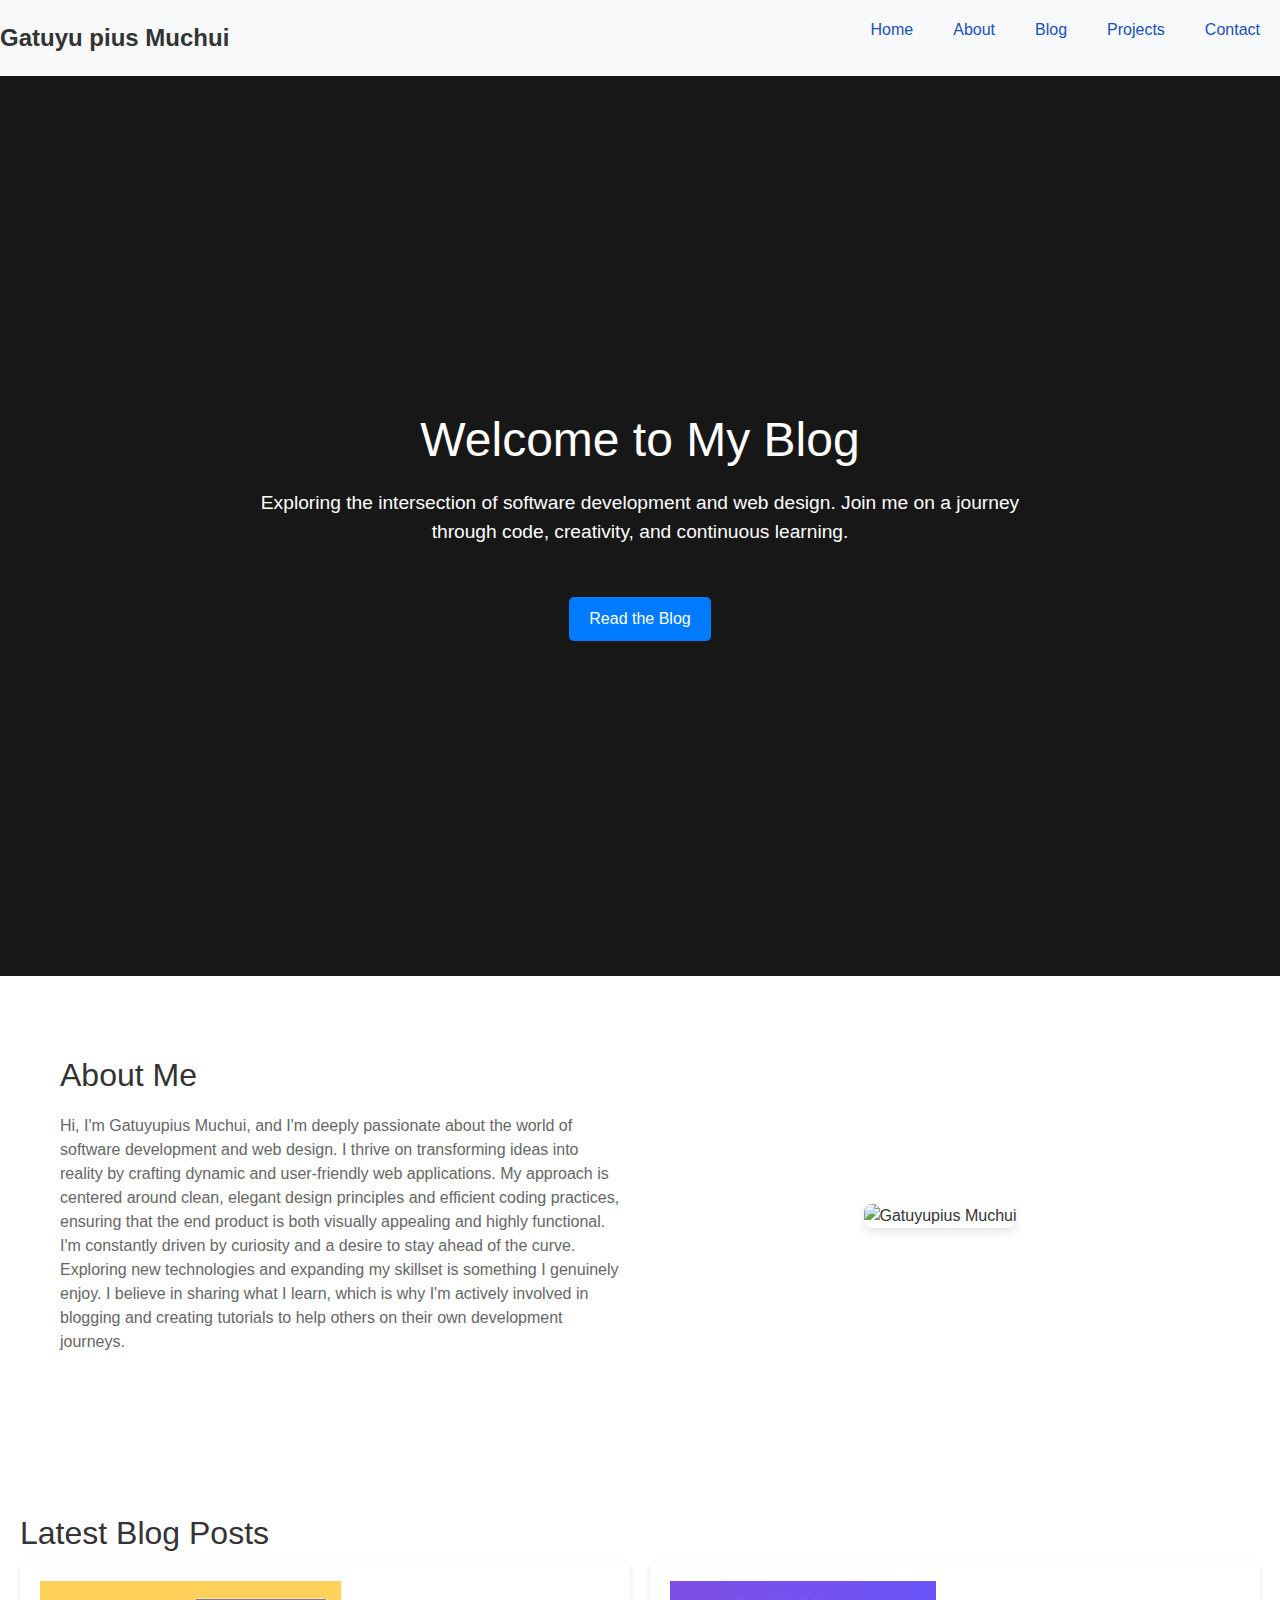
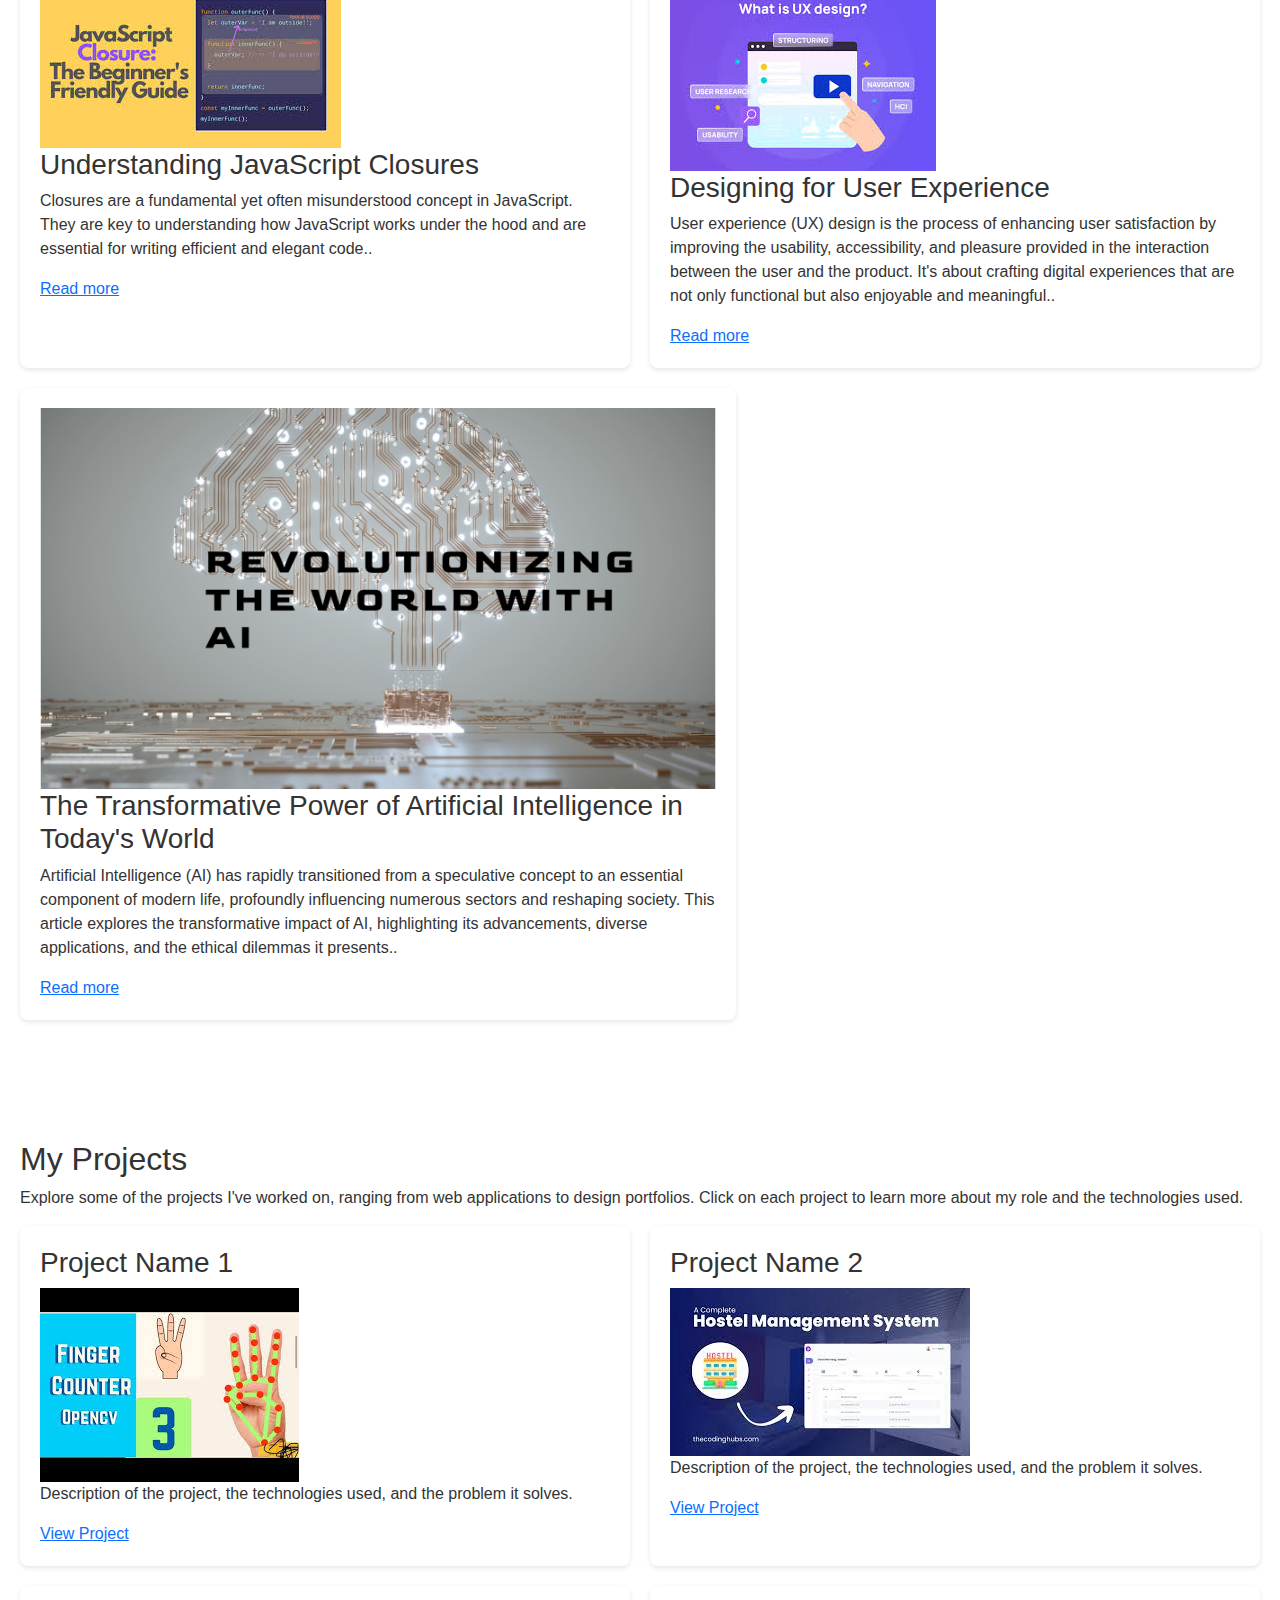
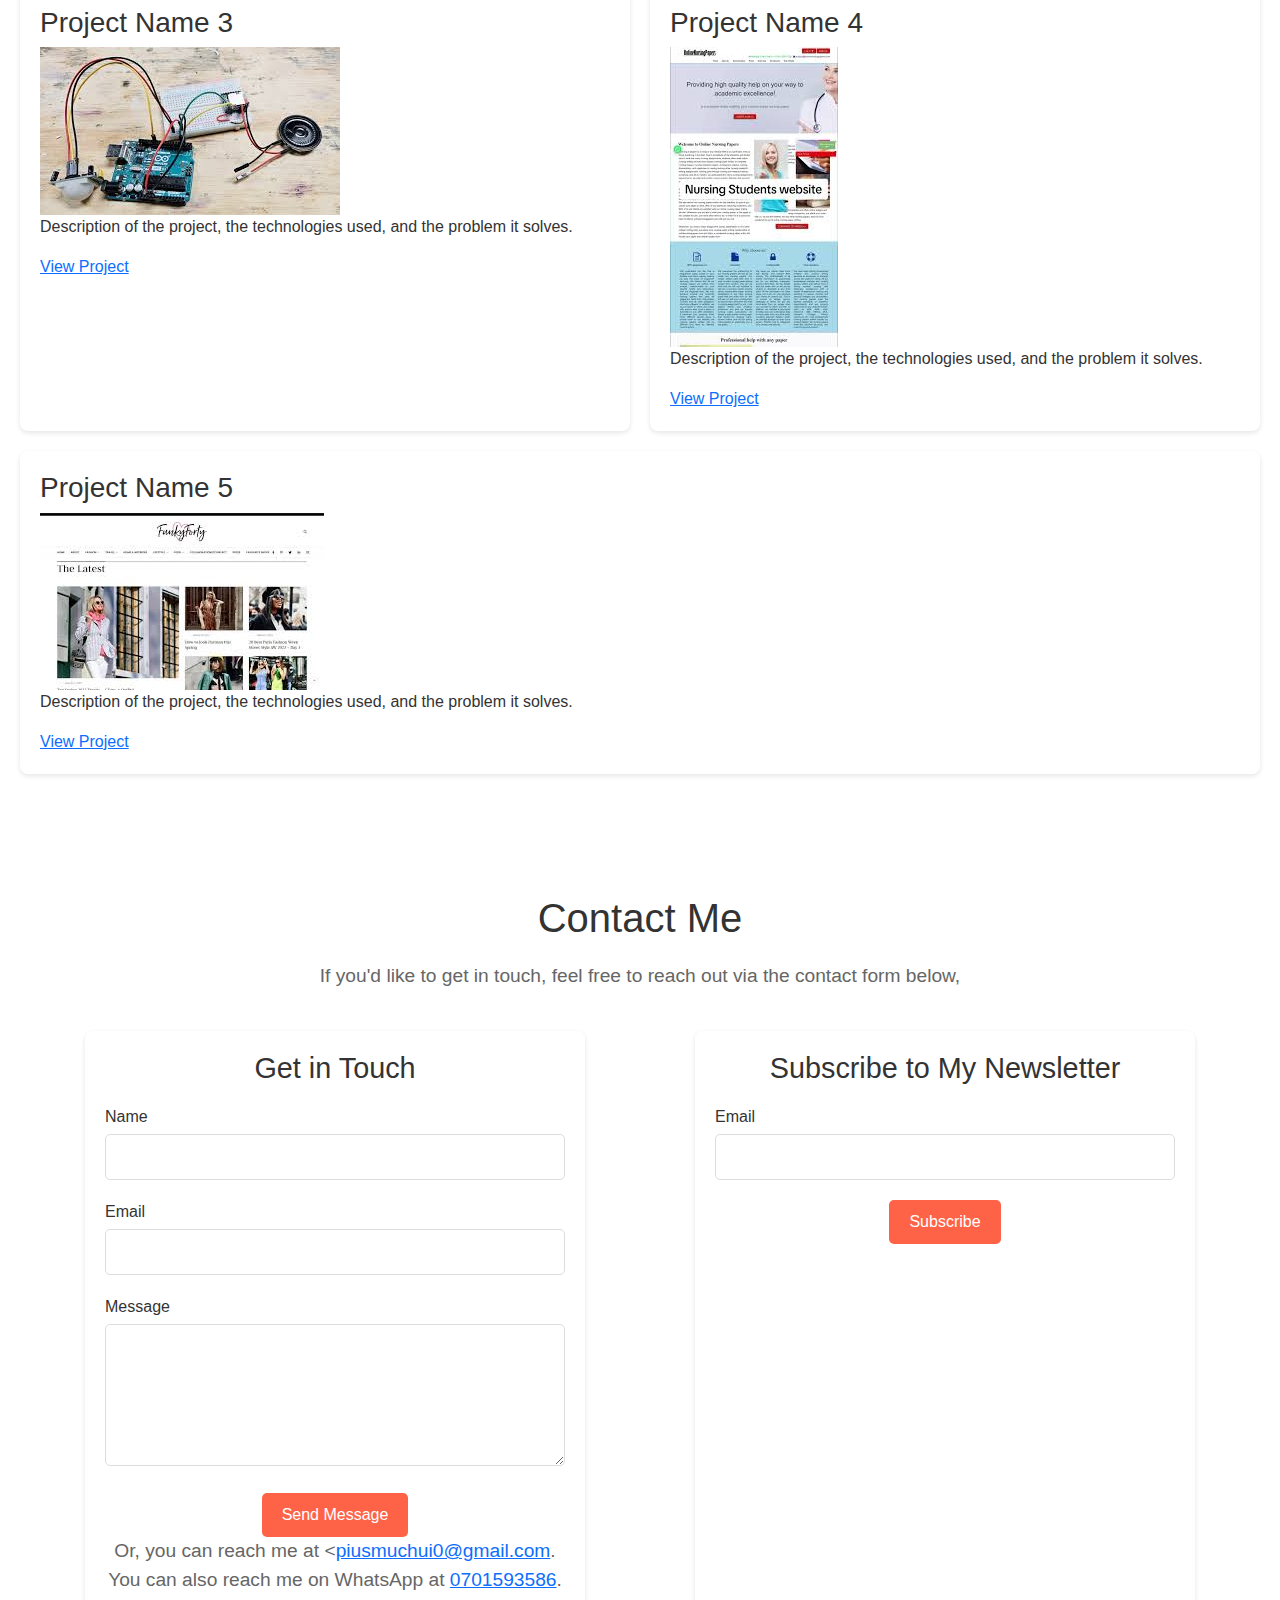
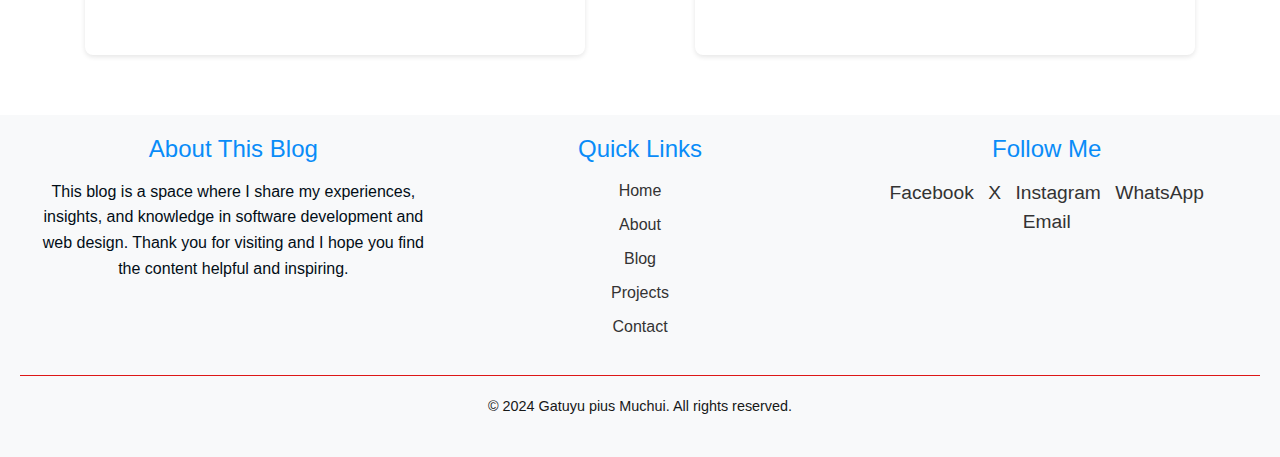
==== commit afe31cb8: "Update index.html" ====
--- a/index.html
+++ b/index.html
@@ -129,6 +129,7 @@
         </div>
     </section>
 
+
     <section id="blog" class="blog-section">
         <h2>Latest Blog Posts</h2>
         <div class="blog-grid">
@@ -158,6 +159,8 @@
                     </div>
             </div>
 
+            <iframe src="https://www.linkedin.com/embed/feed/update/urn:li:ugcPost:7253027156006477824" height="501" width="504" frameborder="0" allowfullscreen="" title="Embedded post"></iframe>
+
         </div>
 
 
@@ -234,6 +237,8 @@
                 <p>Or, you can reach me at <<a href="mailto:piusmuchui0@gmail.com">piusmuchui0@gmail.com</a>. <br>
                 You can also reach me on WhatsApp at <a href="https://wa.me/254701593586" target="_blank">0701593586</a>.</a></p>
             </div>
+
+
             <div class="subscribe-form">
                 <h3>Subscribe to My Newsletter</h3>
                 <form action="/subscribe" method="post">
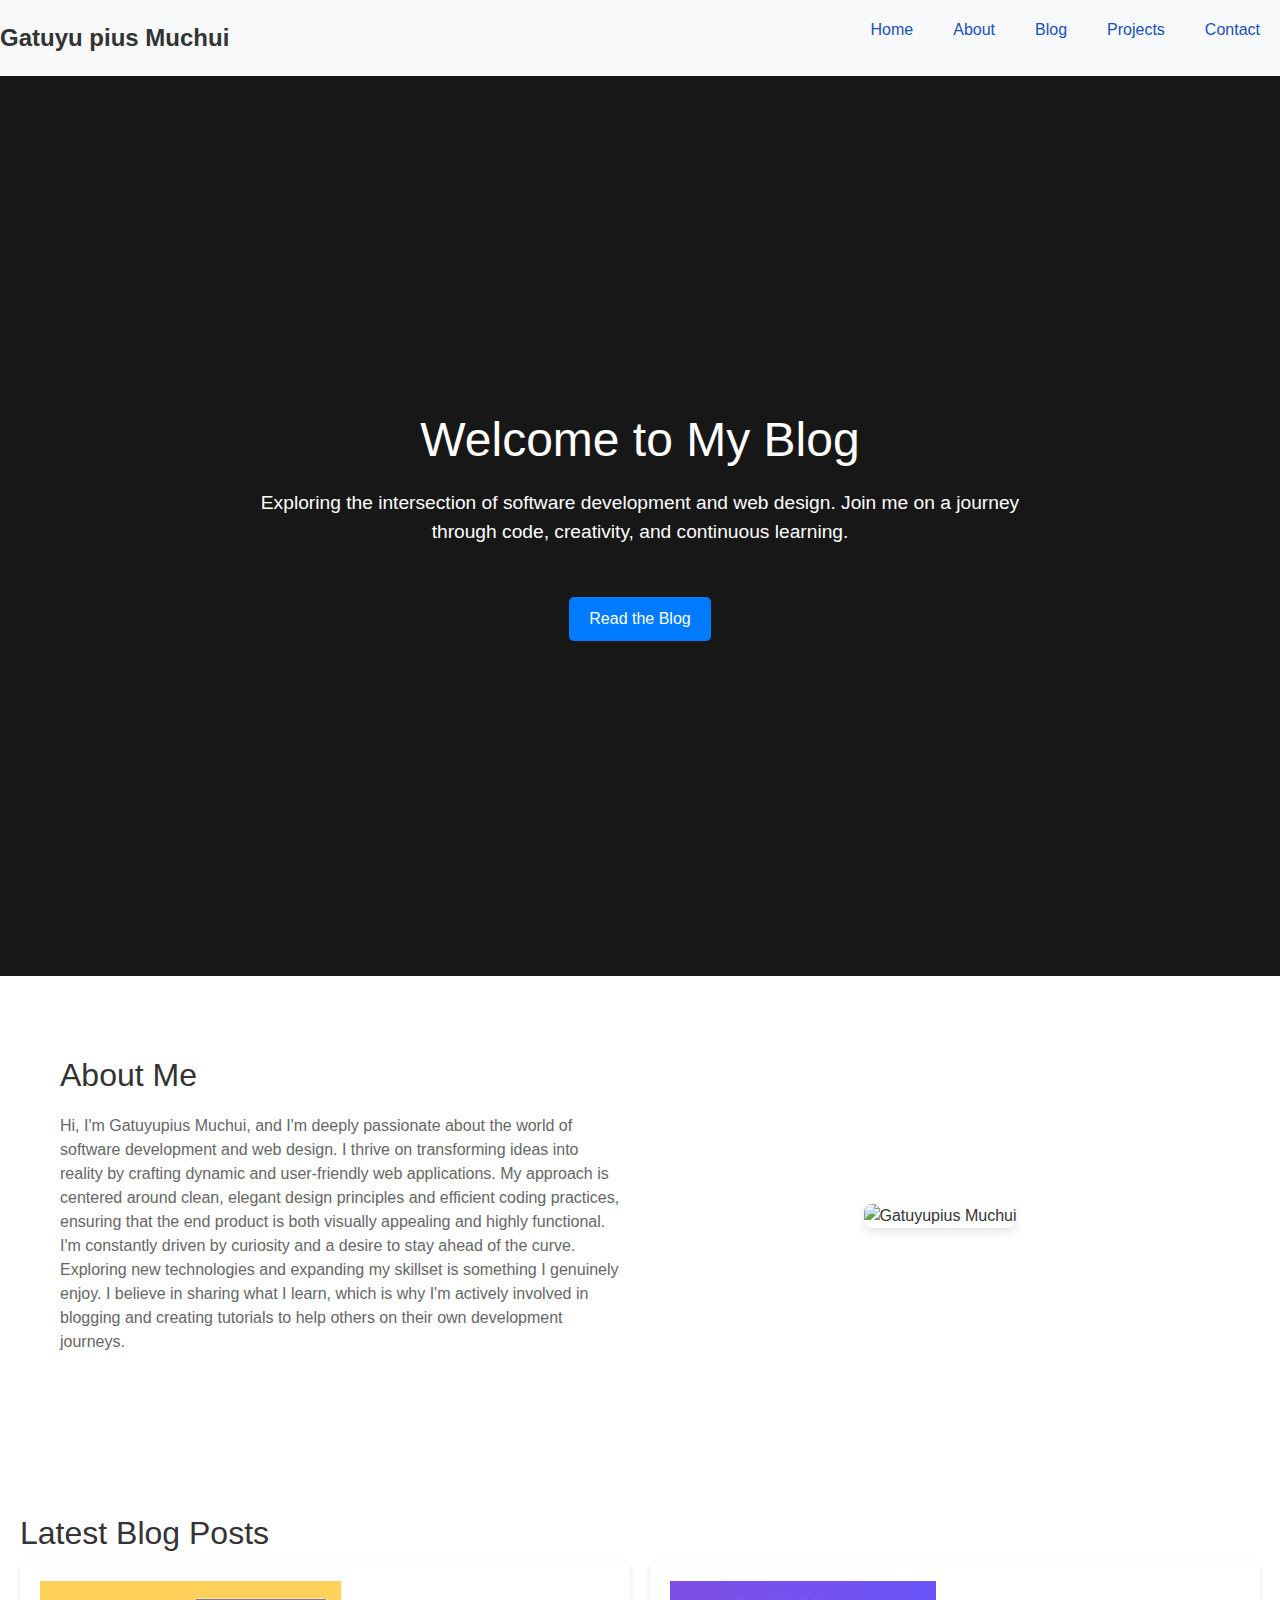
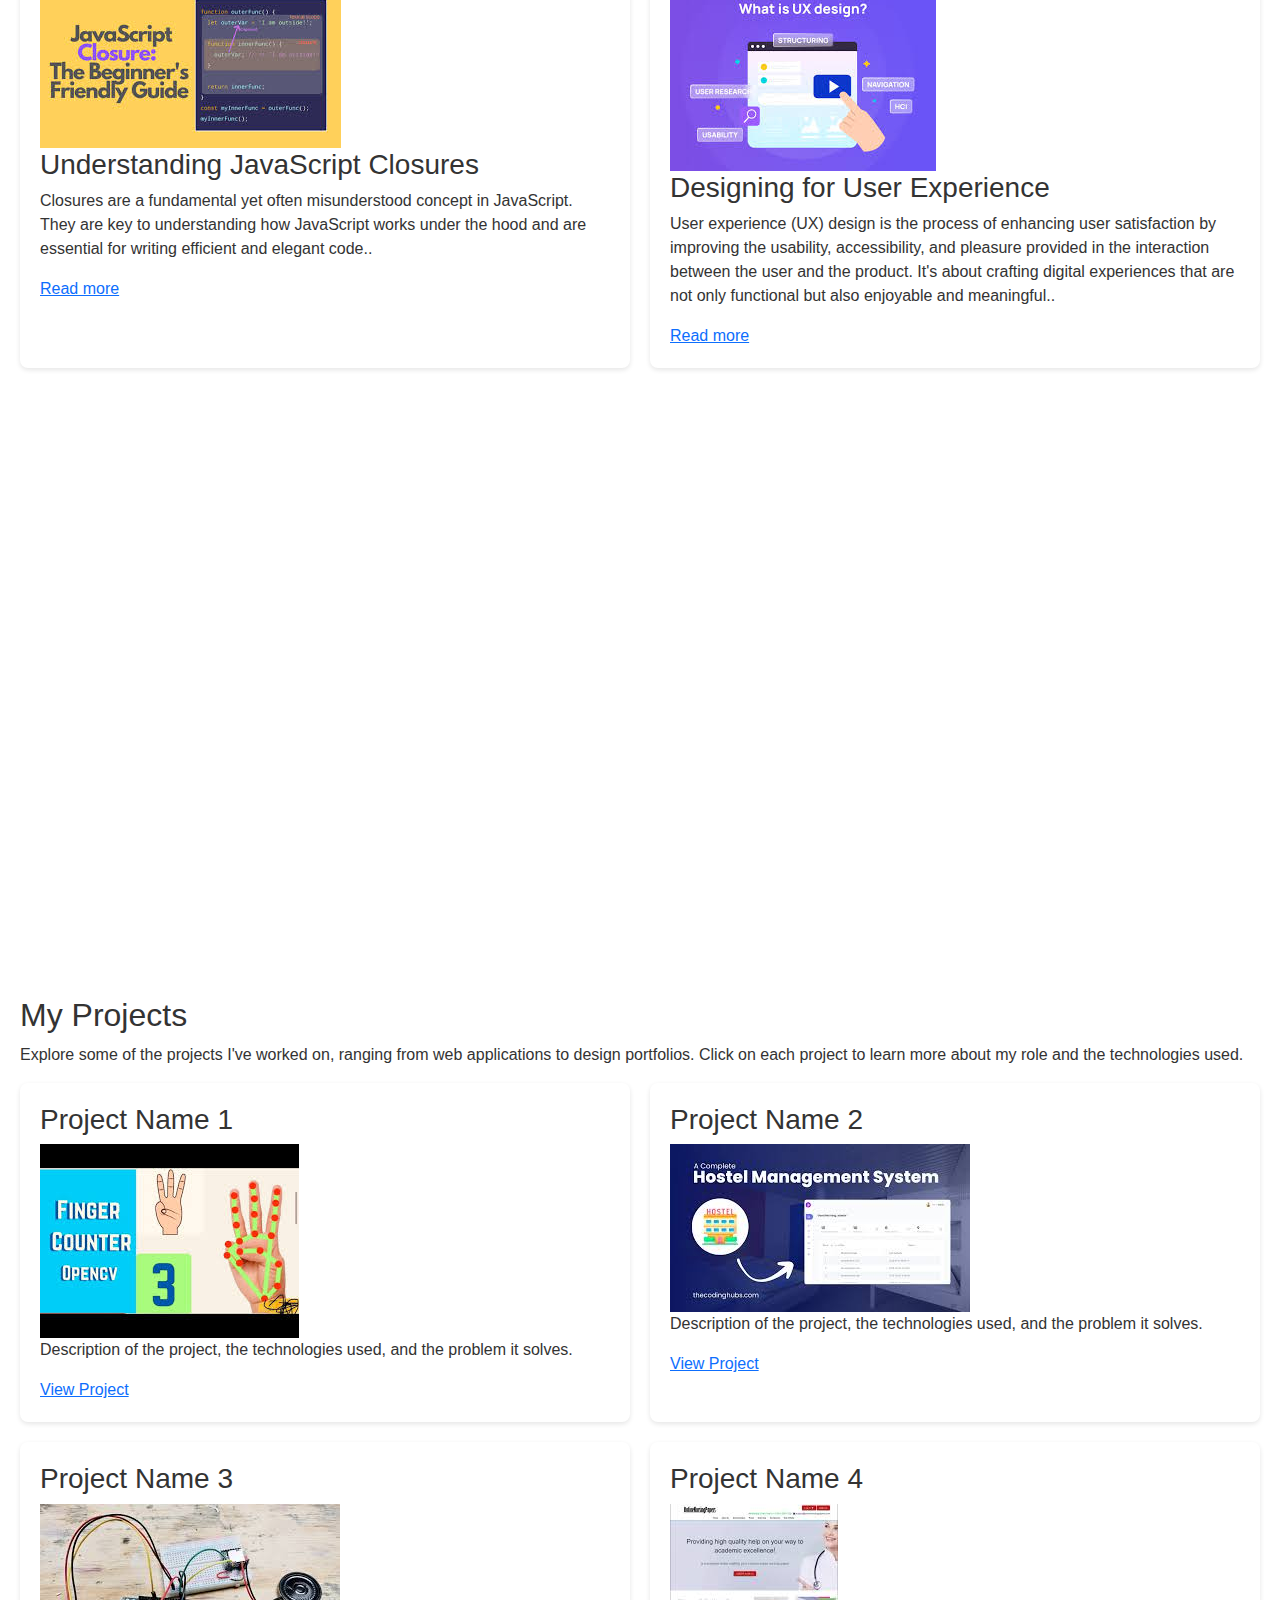
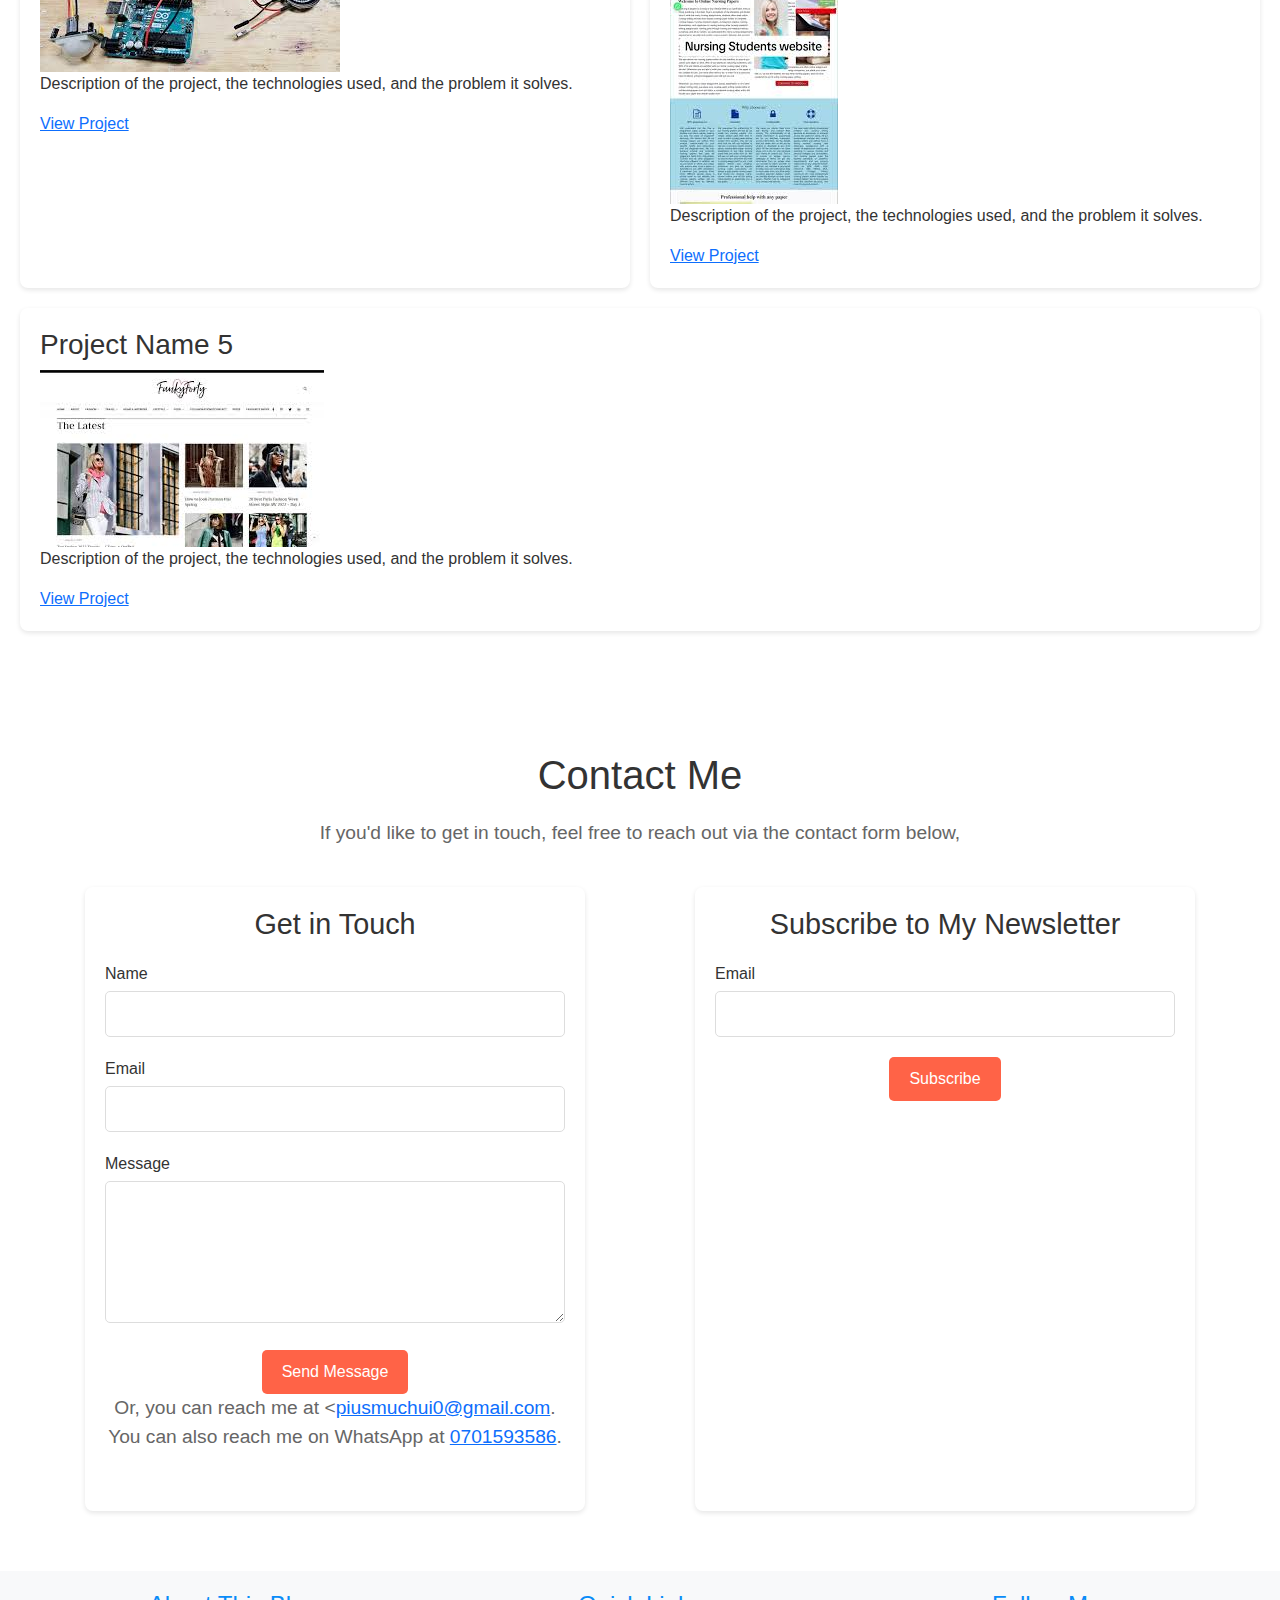
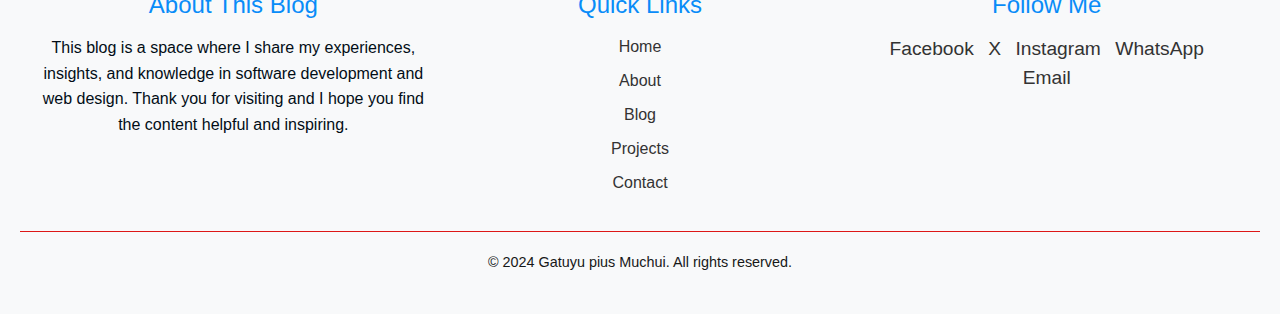
==== commit 62859bdd: "Update index.html" ====
--- a/index.html
+++ b/index.html
@@ -150,13 +150,13 @@
                 </div>
             </div>
 
-                <div class="blog-card">
+                <!--<div class="blog-card">
                     <img src="statics/images/revulutionary AI.png" alt="Blog Post Image" class="blog-image"> 
                     <div class="blog-content">
                         <h3>The Transformative Power of Artificial Intelligence in Today's World</h3>
                         <p>Artificial Intelligence (AI) has rapidly transitioned from a speculative concept to an essential component of modern life, profoundly influencing numerous sectors and reshaping society. This article explores the transformative impact of AI, highlighting its advancements, diverse applications, and the ethical dilemmas it presents..</p>
-                        <a href="https://www.linkedin.com/pulse/transformative-power-artificial-intelligence-todays-world-pius-muchui-5ytbf/?trackingId=%2BZwsG3EDQUuYqCe8SO51Cw%3D%3D#read-more">Read more</a>
-                    </div>
+                        <a href="https://www.linkedin.com/posts/pius-gatuyu-69a80a208_the-transformative-power-of-artificial-intelligence-activity-7253027156480450561-itiJ?utm_source=share&utm_medium=member_desktop#read-more">Read more</a>
+                    </div> --->
             </div>
 
             <iframe src="https://www.linkedin.com/embed/feed/update/urn:li:ugcPost:7253027156006477824" height="501" width="504" frameborder="0" allowfullscreen="" title="Embedded post"></iframe>
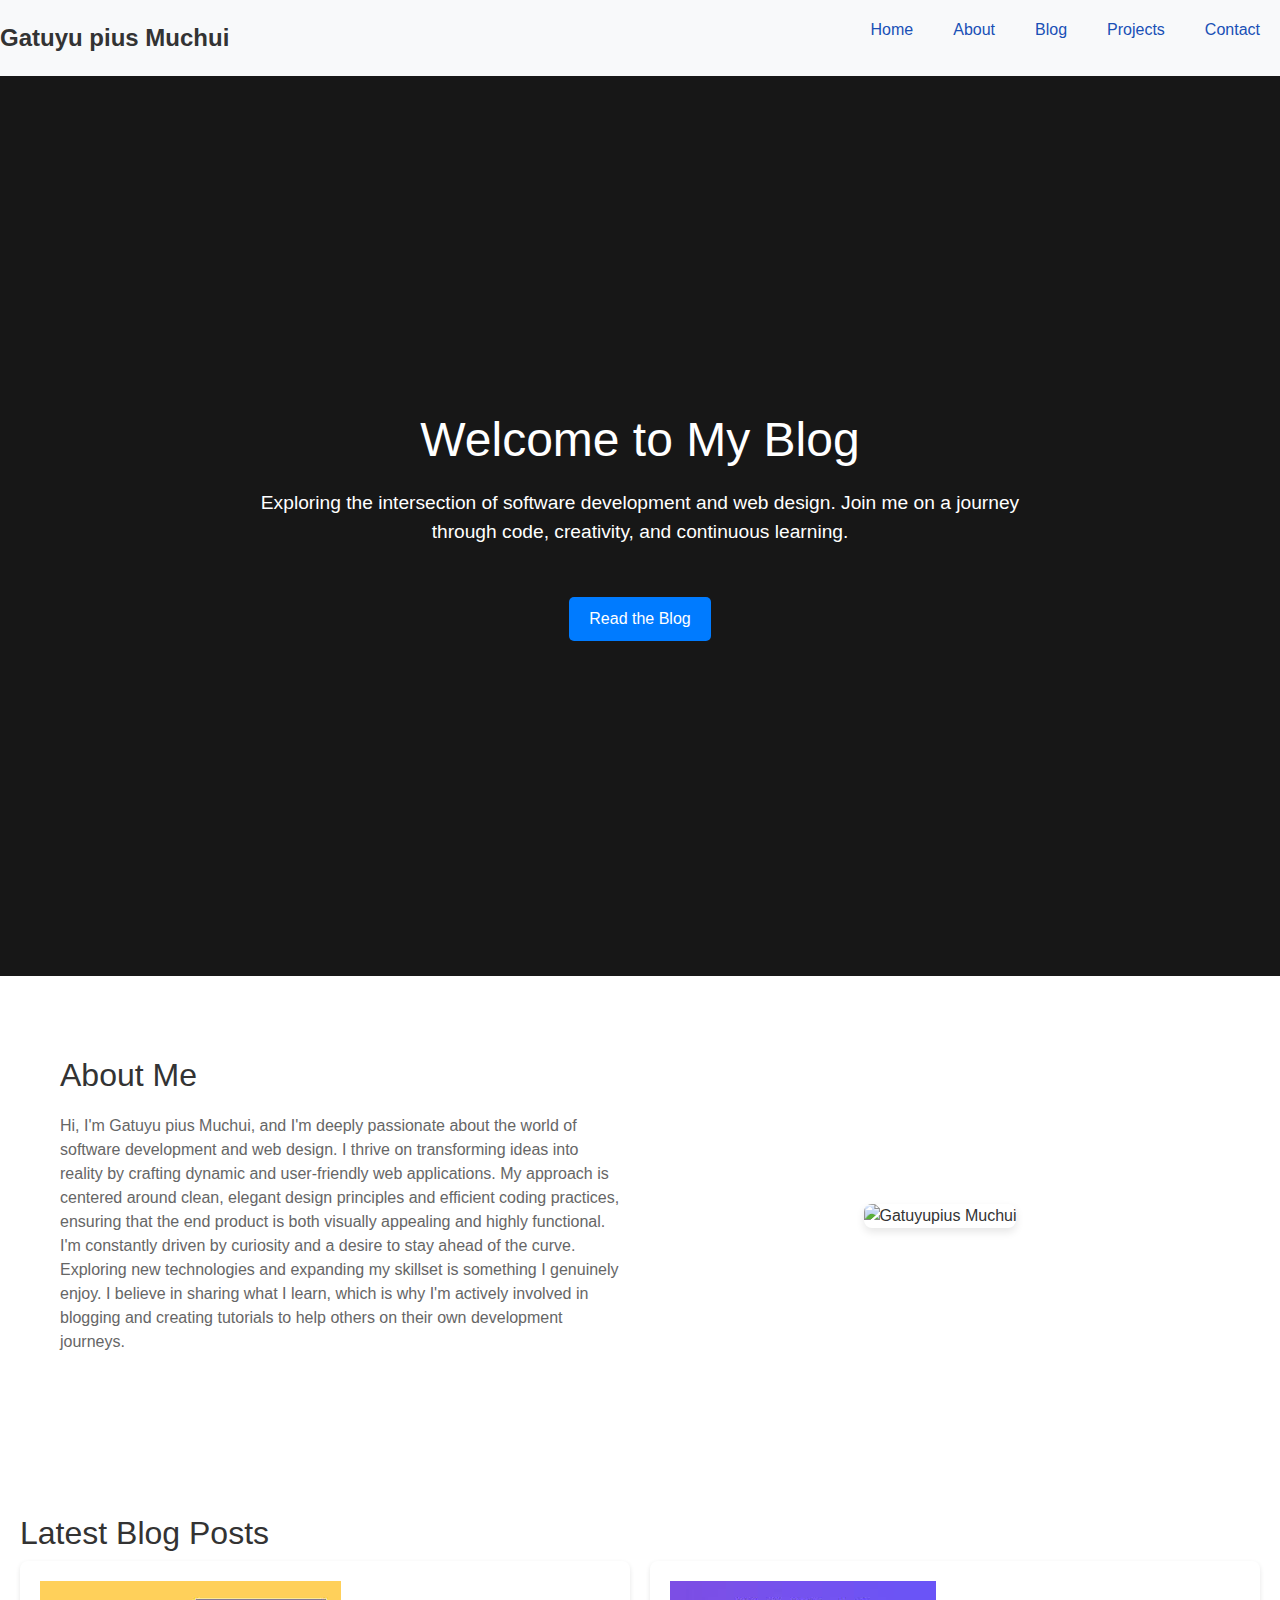
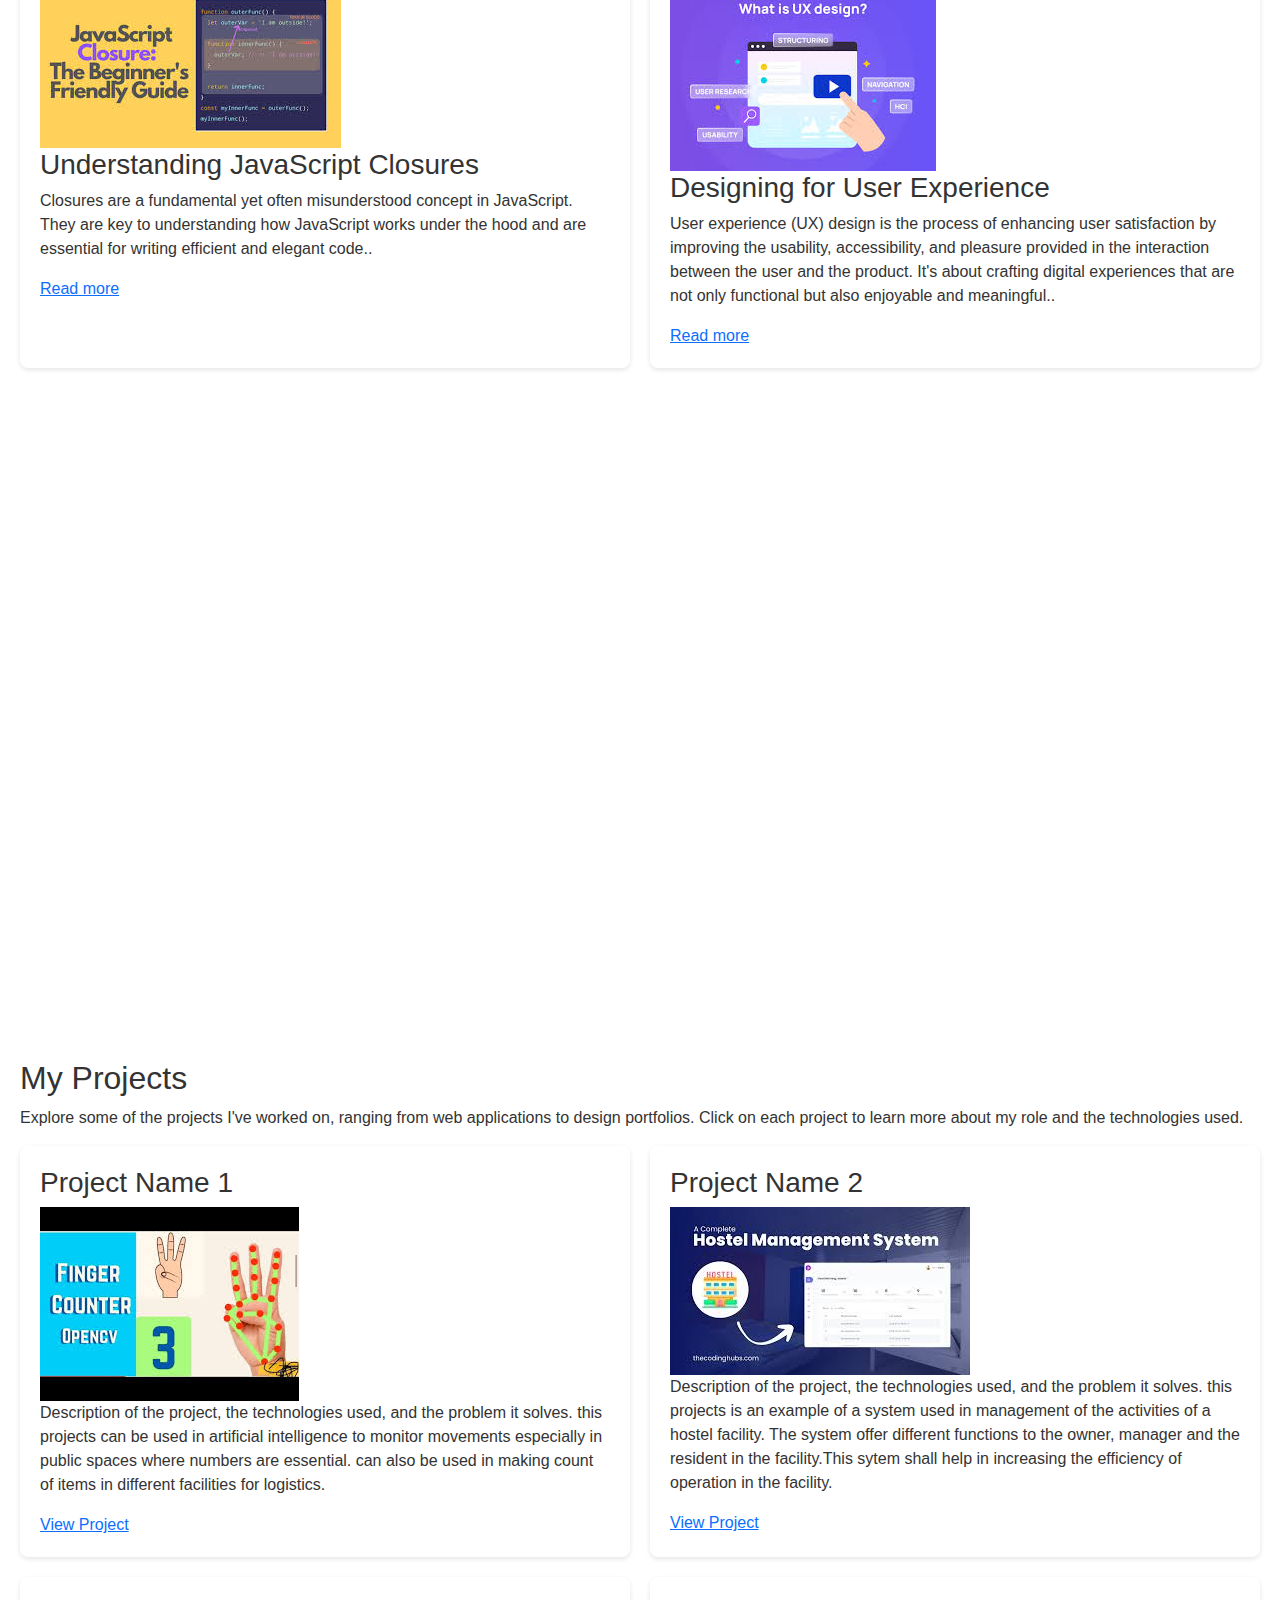
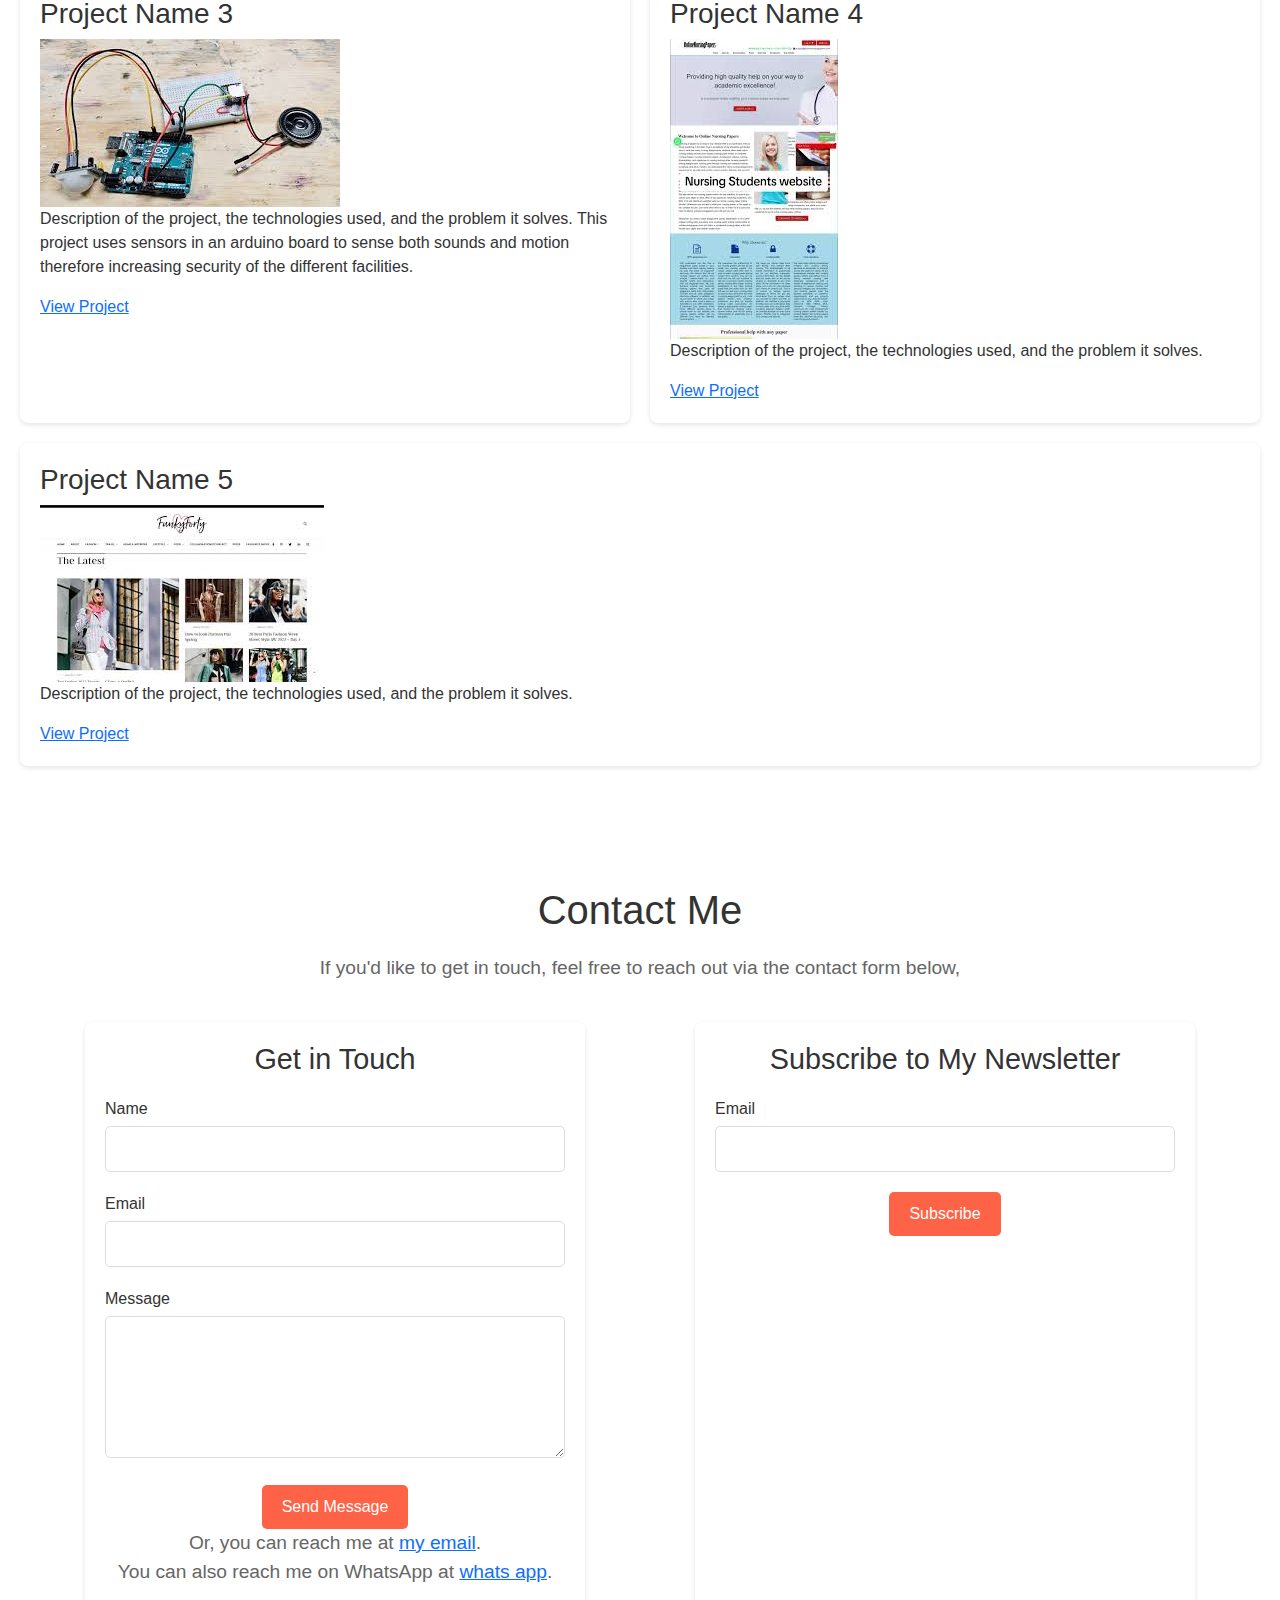
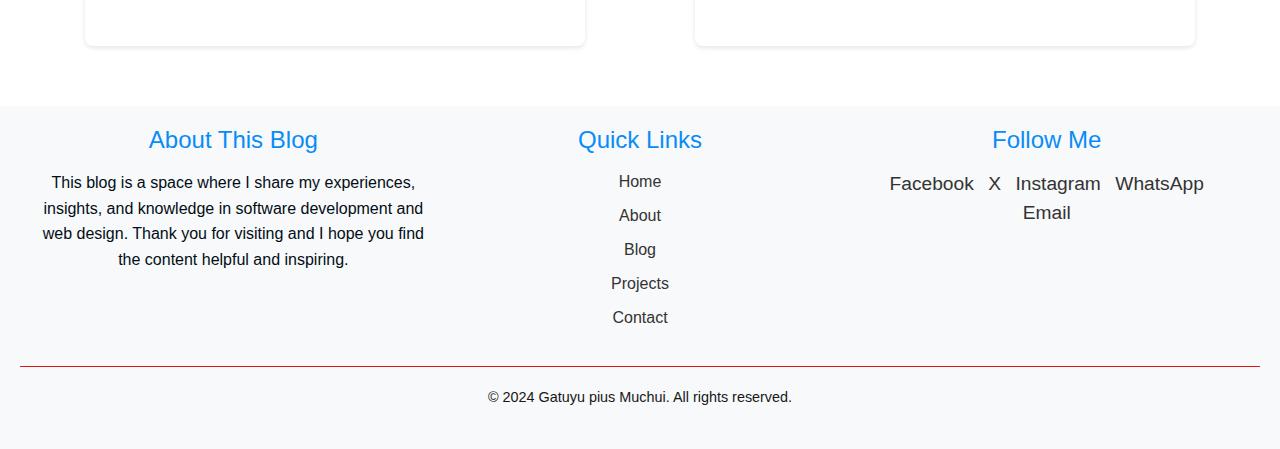
==== commit 7a2cc42c: "Update index.html" ====
--- a/index.html
+++ b/index.html
@@ -116,7 +116,7 @@
             <div class="about-text">
                 <h2>About Me</h2>
                 <p>
-                    Hi, I'm Gatuyupius Muchui, and I'm deeply passionate about the world of software development and web design. I thrive on transforming ideas into reality by crafting dynamic and user-friendly web applications. My approach is centered around clean, elegant design principles and efficient coding practices, ensuring that the end product is both visually appealing and highly functional.
+                    Hi, I'm Gatuyu pius Muchui, and I'm deeply passionate about the world of software development and web design. I thrive on transforming ideas into reality by crafting dynamic and user-friendly web applications. My approach is centered around clean, elegant design principles and efficient coding practices, ensuring that the end product is both visually appealing and highly functional.
 
 I'm constantly driven by curiosity and a desire to stay ahead of the curve. Exploring new technologies and expanding my skillset is something I genuinely enjoy. I believe in sharing what I learn, which is why I'm actively involved in blogging and creating tutorials to help others on their own development journeys.
 
@@ -158,6 +158,7 @@
                         <a href="https://www.linkedin.com/posts/pius-gatuyu-69a80a208_the-transformative-power-of-artificial-intelligence-activity-7253027156480450561-itiJ?utm_source=share&utm_medium=member_desktop#read-more">Read more</a>
                     </div> --->
             </div>
+            <iframe src="https://www.linkedin.com/embed/feed/update/urn:li:ugcPost:7257005821295804417" height="564" width="504" frameborder="0" allowfullscreen="" title="Embedded post"></iframe>
 
             <iframe src="https://www.linkedin.com/embed/feed/update/urn:li:ugcPost:7253027156006477824" height="501" width="504" frameborder="0" allowfullscreen="" title="Embedded post"></iframe>
 
@@ -177,14 +178,14 @@
                 <h3>Project Name 1</h3>
                 <img src="statics/images/fingercounter.jpeg" alt="project image" class="blog-image"> 
 
-                <p>Description of the project, the technologies used, and the problem it solves.</p>
+                <p>Description of the project, the technologies used, and the problem it solves. this projects can be used in artificial intelligence to monitor movements especially in public spaces where numbers are essential. can also be used in making count of items in different facilities for logistics.</p>
                 <a href="https://github.com/pius65/SmartFingerCounter#project-details">View Project</a>
             </div>
             <div class="project-card">
                 <h3>Project Name 2</h3>
                 <img src="statics/images/hostelmanagementsystem.jpeg" alt="project image" class="blog-image"> 
 
-                <p>Description of the project, the technologies used, and the problem it solves.</p>
+                <p>Description of the project, the technologies used, and the problem it solves. this projects is an example of a system used in management of the activities of a hostel facility. The system offer different functions to the owner, manager and the resident in the facility.This sytem shall help in increasing the efficiency of operation in the facility.</p>
                 <a href="https://github.com/pius65/Hostel-Web">View Project</a>
             </div>
             <div class="project-card">
@@ -192,7 +193,7 @@
                 <img src="statics/images/multisensorysystem.jpeg" alt="project image" class="blog-image"> 
 
 
-                <p>Description of the project, the technologies used, and the problem it solves.</p>
+                <p>Description of the project, the technologies used, and the problem it solves. This project uses sensors in an arduino board to sense both sounds and motion therefore increasing security of the different facilities.</p>
                 <a href="https://github.com/pius65/mumlisensory-arduino-system#project-details">View Project</a>
             </div>
             <div class="project-card">
@@ -234,8 +235,8 @@
                     </div>
                     <button type="submit" class="submit-button">Send Message</button>
                 </form>
-                <p>Or, you can reach me at <<a href="mailto:piusmuchui0@gmail.com">piusmuchui0@gmail.com</a>. <br>
-                You can also reach me on WhatsApp at <a href="https://wa.me/254701593586" target="_blank">0701593586</a>.</a></p>
+                <p>Or, you can reach me at <a href="mailto:piusmuchui0@gmail.com">my email</a>. <br>
+                You can also reach me on WhatsApp at <a href="https://wa.me/254701593586" target="_blank">whats app</a>.</a></p>
             </div>
 
 
